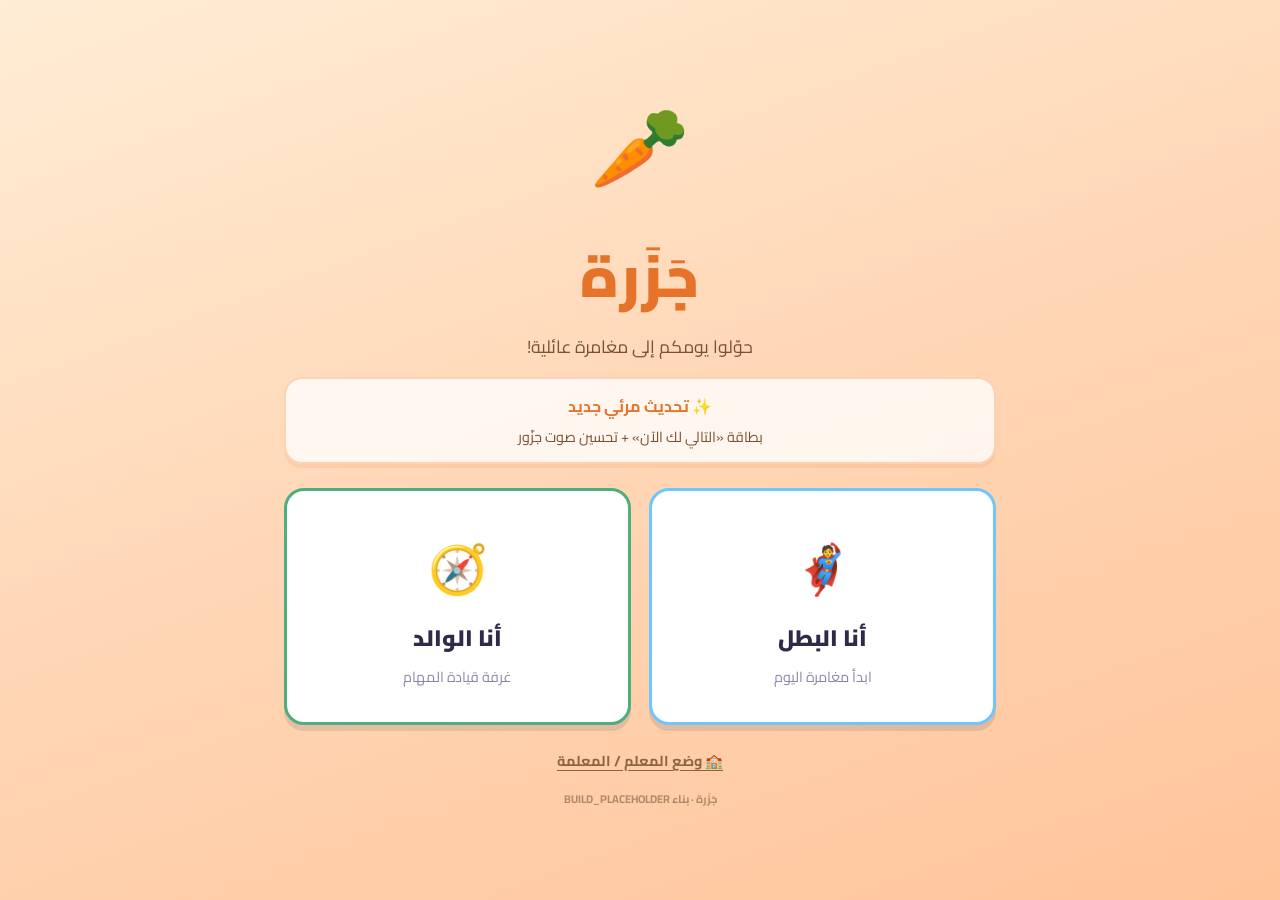
==== index.html @ 275e1ec7 "feat(audio): complete Jazour voice registry" ====
<!DOCTYPE html>
<html lang="ar" dir="rtl">
<head>
  <meta charset="UTF-8" />
  <meta name="viewport" content="width=device-width, initial-scale=1.0" />
  <title>جزرة | مغامرة العائلة</title>
  <meta name="theme-color" content="#ff8c42" />
  <link rel="manifest" href="manifest.webmanifest" />
  <link rel="icon" type="image/png" sizes="192x192" href="icons/icon-192.png" />
  <link rel="apple-touch-icon" href="icons/apple-touch-icon.png" />
  <meta name="apple-mobile-web-app-capable" content="yes" />
  <meta name="apple-mobile-web-app-status-bar-style" content="default" />
  <meta name="apple-mobile-web-app-title" content="جَزَرة" />
  <link rel="preconnect" href="https://fonts.googleapis.com" />
  <link rel="preconnect" href="https://fonts.gstatic.com" crossorigin />
  <link href="https://fonts.googleapis.com/css2?family=Cairo:wght@400;600;700;900&family=Amiri+Quran&display=swap" rel="stylesheet" />
  <link rel="stylesheet" href="styles.css" />
</head>
<body>

  <!-- ═══════════ شاشة اختيار الدور ═══════════ -->
  <section id="screen-role" class="screen active">
    <div class="role-wrap">
      <div class="logo-bounce">🥕</div>
      <h1 class="app-title">جَزَرة</h1>
      <p class="app-tagline">حوّلوا يومكم إلى مغامرة عائلية!</p>
      <div class="release-banner">
        <b>✨ تحديث مرئي جديد</b>
        <span>بطاقة «التالي لك الآن» + تحسين صوت جزّور</span>
      </div>
      <div class="role-cards">
        <button class="role-card role-kid" onclick="App.enterKid()">
          <span class="role-emoji">🦸</span>
          <span class="role-name">أنا البطل</span>
          <span class="role-desc">ابدأ مغامرة اليوم</span>
        </button>
        <button class="role-card role-parent" onclick="App.enterParent()">
          <span class="role-emoji">🧭</span>
          <span class="role-name">أنا الوالد</span>
          <span class="role-desc">غرفة قيادة المهام</span>
        </button>
      </div>
      <button class="teacher-link" onclick="App.enterTeacher()">🏫 وضع المعلم / المعلمة</button>
    </div>
  </section>

  <!-- ═══════════ وضع المعلم ═══════════ -->
  <section id="screen-teacher" class="screen">
    <div class="teacher-wrap">
      <button class="btn-back" onclick="App.showScreen('screen-role')">→ رجوع</button>
      <div class="teacher-head">
        <span class="teacher-emoji">🏫</span>
        <h2>وضع المعلم / المعلمة</h2>
        <p class="muted">أنشئ مهمة أو مكافأة، وأرسل رمزها لأولياء الأمور عبر واتساب — تظهر في التطبيق موثقة باسمك</p>
      </div>
      <div id="teacher-body"></div>
    </div>
  </section>

  <!-- ═══════════ شاشة اختيار البطل (تسجيل دخول الأطفال) ═══════════ -->
  <section id="screen-childselect" class="screen">
    <div class="childselect-wrap">
      <button class="btn-back" onclick="App.showScreen('screen-role')">→ رجوع</button>
      <h2 class="cs-title">من البطل الذي سيلعب؟ 🦸</h2>
      <div id="childselect-grid" class="cs-grid"></div>
      <div class="cs-join">
        <p class="muted">ما لك حساب؟ الحسابات ينشئها الوالد فقط 🔐</p>
        <button class="btn-ghost" onclick="App.joinRequestForm()">🙋 اطلب من والدك إضافتك</button>
        <button class="btn-ghost" onclick="App.familyJoinForm()">☁️ الانضمام برمز العائلة (جهاز جديد)</button>
      </div>
    </div>
  </section>

  <!-- ═══════════ شاشة الرقم السري ═══════════ -->
  <section id="screen-pin" class="screen">
    <div class="pin-wrap">
      <button class="btn-back" onclick="App.showScreen('screen-role')">→ رجوع</button>
      <div class="pin-icon">🔐</div>
      <h2 id="pin-title">أدخل الرقم السري</h2>
      <p id="pin-hint" class="pin-hint"></p>
      <div class="pin-dots" id="pin-dots"><i></i><i></i><i></i><i></i></div>
      <div class="pin-pad" id="pin-pad"></div>
      <p id="pin-error" class="pin-error"></p>
    </div>
  </section>

  <!-- ═══════════ لوحة تحكم الوالدين ═══════════ -->
  <section id="screen-parent" class="screen">
    <header class="parent-header">
      <div>
        <h2>🧭 غرفة القيادة</h2>
        <p id="parent-subtitle" class="muted"></p>
      </div>
      <button class="btn-ghost" onclick="App.showScreen('screen-role')">خروج</button>
    </header>

    <div id="child-switcher" class="child-switcher"></div>

    <nav class="parent-tabs">
      <button class="ptab active" data-ptab="tasks" onclick="App.parentTab('tasks')">📋 المهام</button>
      <button class="ptab" data-ptab="rewards" onclick="App.parentTab('rewards')">🎁 المكافآت</button>
      <button class="ptab" data-ptab="boss" onclick="App.parentTab('boss')">👾 الزعيم</button>
      <button class="ptab" data-ptab="report" onclick="App.parentTab('report')">📊 التقارير</button>
      <button class="ptab" data-ptab="settings" onclick="App.parentTab('settings')">⚙️</button>
    </nav>

    <div id="ptab-tasks" class="ptab-panel active"></div>
    <div id="ptab-rewards" class="ptab-panel"></div>
    <div id="ptab-boss" class="ptab-panel"></div>
    <div id="ptab-report" class="ptab-panel"></div>
    <div id="ptab-settings" class="ptab-panel"></div>
  </section>

  <!-- ═══════════ عالم الطفل ═══════════ -->
  <section id="screen-kid" class="screen">
    <header class="kid-header">
      <button class="kid-avatar-chip" onclick="App.kidTab('hero')">
        <span id="kid-avatar-mini">🦸</span>
        <span id="kid-name-mini">البطل</span>
      </button>
      <div class="kid-stats">
        <span class="stat-chip stat-coins">🥕 <b id="stat-coins">0</b></span>
        <span class="stat-chip stat-streak">🔥 <b id="stat-streak">0</b></span>
        <button class="btn-ghost small" onclick="App.showScreen('screen-role')">✕</button>
      </div>
    </header>

    <div id="ktab-map" class="ktab-panel active"></div>
    <div id="ktab-hero" class="ktab-panel"></div>
    <div id="ktab-shop" class="ktab-panel"></div>
    <div id="ktab-badges" class="ktab-panel"></div>

    <nav class="kid-nav">
      <button class="knav active" data-ktab="map" onclick="App.kidTab('map')"><span>🗺️</span>المغامرة</button>
      <button class="knav" data-ktab="hero" onclick="App.kidTab('hero')"><span>🦸</span>بطلي</button>
      <button class="knav" data-ktab="shop" onclick="App.kidTab('shop')"><span>🏪</span>المتجر</button>
      <button class="knav" data-ktab="badges" onclick="App.kidTab('badges')"><span>🏅</span>أوسمتي</button>
    </nav>
  </section>

  <!-- ═══════════ نافذة الاحتفال ═══════════ -->
  <div id="celebrate" class="overlay">
    <div class="confetti-layer" id="confetti-layer"></div>
    <div class="celebrate-card">
      <div class="celebrate-emoji" id="celebrate-emoji">🎉</div>
      <h2 id="celebrate-title">أحسنت يا بطل!</h2>
      <p id="celebrate-msg"></p>
      <div class="celebrate-gains" id="celebrate-gains"></div>
      <button class="btn-primary big" onclick="App.closeCelebrate()">واصل المغامرة! 🚀</button>
    </div>
  </div>

  <!-- ═══════════ نافذة عامة (Modal) ═══════════ -->
  <div id="modal" class="overlay">
    <div class="modal-card">
      <button class="modal-close" onclick="App.closeModal()">✕</button>
      <div id="modal-body"></div>
    </div>
  </div>

  <div id="toast" class="toast"></div>

  <script src="qrcode.js"></script>
  <script src="audio.js?v=4"></script>
  <script src="voice.js"></script>
  <script src="app.js"></script>
  <script src="sync.js?v=3"></script>
  <script>
    // داخل تطبيق أندرويد (Capacitor) الملفات محلية أصلًا — عامل الخدمة هناك
    // كان يقدم نسخًا قديمة مخبأة ويحجب التحديثات، فنعطله ونمسح آثاره ذاتيًا
    if (window.Capacitor) {
      if ('serviceWorker' in navigator) {
        navigator.serviceWorker.getRegistrations().then(rs => rs.forEach(r => r.unregister())).catch(() => {});
      }
      if (window.caches) {
        caches.keys().then(ks => ks.forEach(k => caches.delete(k))).catch(() => {});
      }
    } else if ('serviceWorker' in navigator && location.protocol.startsWith('http')) {
      // الويب وPWA: عامل الخدمة للتثبيت والعمل دون إنترنت
      navigator.serviceWorker.register('sw.js').catch(() => {});
    }
  </script>
</body>
</html>
---- styles.css ----
/* ═══════════ أساسيات ═══════════ */
* { margin: 0; padding: 0; box-sizing: border-box; -webkit-tap-highlight-color: transparent; }

:root {
  --carrot: #ff8c42;
  --carrot-dark: #e5732a;
  --green: #4caf7d;
  --green-dark: #3a8f63;
  --sky: #6ec6ff;
  --purple: #9b6dff;
  --gold: #ffc93c;
  --red: #ff5d5d;
  --ink: #2d2a4a;
  --paper: #fffaf3;
  --card: #ffffff;
  --shadow: 0 6px 0 rgba(45, 42, 74, 0.12);
  --radius: 20px;
}

html, body { height: 100%; }

body {
  font-family: 'Cairo', 'Segoe UI', Tahoma, sans-serif;
  background: var(--paper);
  color: var(--ink);
  overflow-x: hidden;
}

button { font-family: inherit; cursor: pointer; border: none; background: none; color: inherit; }
input, select, textarea { font-family: inherit; font-size: 1rem; }
b { font-weight: 700; }
.muted { color: #8a86a8; font-size: 0.85rem; }

.screen { display: none; min-height: 100vh; }
.screen.active { display: block; }

/* ═══════════ شاشة اختيار الدور ═══════════ */
#screen-role {
  background: linear-gradient(160deg, #ffedd5 0%, #ffd8b8 45%, #ffc49a 100%);
}
.role-wrap {
  max-width: 480px; margin: 0 auto; padding: 8vh 24px 40px;
  display: flex; flex-direction: column; align-items: center; text-align: center;
}
.logo-bounce { font-size: 5rem; animation: bounce 2s ease-in-out infinite; }
@keyframes bounce { 0%,100% { transform: translateY(0) rotate(-8deg); } 50% { transform: translateY(-14px) rotate(8deg); } }
.app-title { font-size: 3rem; font-weight: 900; color: var(--carrot-dark); letter-spacing: 1px; }
.app-tagline { font-size: 1.1rem; color: #7a5230; margin-bottom: 14px; }
.release-banner {
  width: 100%; margin-bottom: 24px; padding: 12px 14px; border-radius: 18px;
  background: rgba(255, 255, 255, 0.78); border: 2px solid rgba(255, 140, 66, 0.35);
  box-shadow: 0 4px 0 rgba(229, 115, 42, 0.12); color: #7a5230;
  display: flex; flex-direction: column; gap: 2px; font-size: 0.9rem;
}
.release-banner b { color: var(--carrot-dark); font-size: 1rem; }

.role-cards { display: flex; flex-direction: column; gap: 18px; width: 100%; }
.role-card {
  background: var(--card); border-radius: var(--radius); padding: 22px;
  box-shadow: var(--shadow); display: flex; flex-direction: column; align-items: center; gap: 4px;
  transition: transform 0.15s;
  border: 3px solid transparent;
}
.role-card:active { transform: scale(0.97); }
.role-kid { border-color: var(--sky); }
.role-parent { border-color: var(--green); }
.role-emoji { font-size: 3rem; }
.role-name { font-size: 1.4rem; font-weight: 900; }
.role-desc { color: #8a86a8; font-size: 0.9rem; }

/* ═══════════ شاشة الرقم السري ═══════════ */
#screen-pin { background: linear-gradient(160deg, #e8f6ef, #d3ecdd); }
.pin-wrap { max-width: 380px; margin: 0 auto; padding: 6vh 24px; text-align: center; }
.btn-back { display: block; text-align: right; color: var(--green-dark); font-weight: 700; margin-bottom: 24px; font-size: 1rem; }
.pin-icon { font-size: 3.4rem; margin-bottom: 8px; }
.pin-hint { color: #6b8f7c; margin: 6px 0 18px; min-height: 1.4em; }
.pin-dots { display: flex; justify-content: center; gap: 14px; margin-bottom: 26px; }
.pin-dots i {
  width: 18px; height: 18px; border-radius: 50%;
  border: 3px solid var(--green-dark); background: transparent; transition: background 0.15s;
}
.pin-dots i.filled { background: var(--green-dark); }
.pin-pad { display: grid; grid-template-columns: repeat(3, 1fr); gap: 12px; max-width: 280px; margin: 0 auto; }
.pin-pad button {
  background: #fff; border-radius: 16px; font-size: 1.5rem; font-weight: 700;
  padding: 16px 0; box-shadow: 0 4px 0 rgba(45,42,74,0.1);
}
.pin-pad button:active { transform: translateY(2px); box-shadow: none; }
.pin-error { color: var(--red); font-weight: 700; margin-top: 16px; min-height: 1.4em; }

/* ═══════════ لوحة الوالدين ═══════════ */
#screen-parent { background: #f4f2fb; padding-bottom: 60px; }
.parent-header {
  display: flex; justify-content: space-between; align-items: center;
  padding: 20px 20px 12px; max-width: 640px; margin: 0 auto;
}
.parent-header h2 { font-size: 1.4rem; font-weight: 900; }
.btn-ghost {
  color: #8a86a8; font-weight: 700; border: 2px solid #d9d5ec;
  border-radius: 12px; padding: 6px 14px; font-size: 0.9rem; background: #fff;
}
.btn-ghost.small { padding: 2px 10px; }

.parent-tabs {
  display: flex; gap: 6px; padding: 8px 20px; max-width: 640px; margin: 0 auto;
  overflow-x: auto;
}
.ptab {
  background: #fff; border-radius: 14px; padding: 8px 14px; font-weight: 700;
  font-size: 0.9rem; color: #8a86a8; white-space: nowrap; border: 2px solid transparent;
}
.ptab.active { color: var(--purple); border-color: var(--purple); }

.ptab-panel { display: none; max-width: 640px; margin: 0 auto; padding: 12px 20px 40px; }
.ptab-panel.active { display: block; }

.card {
  background: var(--card); border-radius: var(--radius); padding: 18px;
  box-shadow: 0 3px 10px rgba(45,42,74,0.07); margin-bottom: 14px;
}
.card h3 { font-size: 1.05rem; font-weight: 900; margin-bottom: 10px; }

.task-row {
  display: flex; align-items: center; gap: 12px; padding: 10px 0;
  border-bottom: 1px dashed #eee9dc;
}
.task-row:last-child { border-bottom: none; }
.task-cat { font-size: 1.6rem; }
.task-info { flex: 1; }
.task-info .t-title { font-weight: 700; }
.task-info .t-meta { font-size: 0.8rem; color: #8a86a8; }
.task-actions { display: flex; gap: 6px; }
.icon-btn {
  width: 34px; height: 34px; border-radius: 10px; background: #f4f2fb;
  font-size: 0.95rem; display: grid; place-items: center;
}

.btn-primary {
  background: var(--carrot); color: #fff; font-weight: 900; font-size: 1rem;
  border-radius: 16px; padding: 12px 24px; box-shadow: 0 4px 0 var(--carrot-dark);
  width: 100%;
}
.btn-primary:active { transform: translateY(2px); box-shadow: none; }
.btn-primary.big { font-size: 1.15rem; padding: 14px 28px; }
.btn-primary.green { background: var(--green); box-shadow: 0 4px 0 var(--green-dark); }
.btn-primary.purple { background: var(--purple); box-shadow: 0 4px 0 #7b4fe0; }

.form-grid { display: flex; flex-direction: column; gap: 12px; }
.form-grid label { font-weight: 700; font-size: 0.9rem; display: block; margin-bottom: 4px; }
.form-grid input, .form-grid select {
  width: 100%; border: 2px solid #e5e1f5; border-radius: 12px; padding: 10px 12px;
  background: #fbfaff;
}
.form-row { display: flex; gap: 10px; }
.form-row > div { flex: 1; }

/* مراجعة الإثباتات */
.proof-row { border-bottom: 2px dashed #eee9dc; padding-bottom: 14px; margin-bottom: 14px; }
.proof-row:last-child { border-bottom: none; margin-bottom: 0; padding-bottom: 0; }
.proof-photo {
  width: 100%; max-height: 220px; object-fit: cover; border-radius: 14px;
  border: 3px solid var(--gold); cursor: zoom-in; margin: 8px 0;
}
.proof-actions { display: flex; gap: 8px; margin-top: 8px; }
.proof-actions .btn-primary { width: auto; padding: 10px 16px; font-size: 0.9rem; }
.proof-actions .btn-ghost { align-self: stretch; }

/* عقدة بانتظار التأكيد في الخريطة */
.map-node.pending .node-circle {
  background: #fff7e0; border-color: var(--gold);
  animation: pulse-wait 1.6s ease-in-out infinite;
}
@keyframes pulse-wait { 0%,100% { box-shadow: 0 5px 0 rgba(45,42,74,0.12); } 50% { box-shadow: 0 5px 0 rgba(45,42,74,0.12), 0 0 0 8px rgba(255,201,60,0.25); } }
.map-node.pending .node-card { border: 2px dashed var(--gold); }

/* رابط وضع المعلم في شاشة الدور */
.teacher-link {
  margin-top: 22px; color: #7a5230; font-weight: 700; font-size: 0.9rem;
  text-decoration: underline; text-underline-offset: 4px; opacity: 0.85;
}

/* شاشة المعلم */
#screen-teacher { background: linear-gradient(160deg, #efe9ff, #dfd3f7); padding-bottom: 40px; }
.teacher-wrap { max-width: 480px; margin: 0 auto; padding: 24px 20px; }
.teacher-wrap .btn-back { color: #6b4fc0; }
.teacher-head { text-align: center; margin-bottom: 18px; }
.teacher-emoji { font-size: 3.4rem; display: block; }
.teacher-head h2 { font-weight: 900; margin: 4px 0; }
.qr-box { max-width: 240px; margin: 12px auto; background: #fff; padding: 10px; border-radius: 16px; }
.qr-box svg { width: 100%; height: auto; display: block; }
.code-box {
  background: #f4f2fb; border-radius: 12px; padding: 10px; font-family: monospace;
  font-size: 0.72rem; word-break: break-all; text-align: left; color: #5a5680;
}

/* بطاقة المزامنة السحابية */
.cloud-card { background: linear-gradient(120deg, #eef7ff, #e0f0ff); border: 2px dashed #a9d3f5; }
.cloud-card.on { border-style: solid; border-color: var(--sky); }
.family-code-box { text-align: center; margin-top: 10px; }
.family-code {
  font-family: monospace; font-size: 1.6rem; font-weight: 900; letter-spacing: 4px;
  background: #fff; border-radius: 14px; padding: 10px; margin-top: 6px;
  color: #2b6ca3; border: 2px solid #a9d3f5;
}

/* بطاقة المساعد الآلي */
.autopilot-card { background: linear-gradient(120deg, #f5f0ff, #ece2ff); border: 2px dashed #c9b2ff; }
.autopilot-card.on { border-style: solid; border-color: var(--purple); }
.goal-check {
  display: flex; align-items: center; gap: 10px; background: #f8f6ff;
  border-radius: 12px; padding: 10px 12px; margin-bottom: 8px; font-weight: 700;
  cursor: pointer; font-size: 0.95rem;
}
.goal-check input { width: 20px; height: 20px; accent-color: var(--purple); }

/* شارة المعلم على عقدة الخريطة */
.n-teacher { font-size: 0.75rem; color: var(--purple); font-weight: 900; }

/* مكتبة المهام والمكافآت */
.lib-chips { display: flex; gap: 6px; flex-wrap: wrap; margin-bottom: 12px; }
.lib-chip {
  background: #f4f2fb; border-radius: 99px; padding: 5px 12px; font-size: 0.78rem;
  font-weight: 700; color: #8a86a8; border: 2px solid transparent;
}
.lib-chip.active { color: var(--carrot-dark); border-color: var(--carrot); background: #fff3e6; }
.lib-list { max-height: 50vh; overflow-y: auto; }

/* بطاقة النصيحة */
.tip-card { background: linear-gradient(120deg, #fdf6ff, #f3ecff); border: 2px dashed #d9c8ff; }
.tip-card p { color: #6b5a9e; font-weight: 700; font-size: 0.9rem; }

/* مؤشر الاتجاه الأسبوعي */
.trend { font-weight: 900; font-size: 0.85rem; margin-top: 10px; padding: 8px 12px; border-radius: 12px; }
.trend.up { background: #e2f5ea; color: var(--green-dark); }
.trend.down { background: #ffecec; color: #c94444; }

/* المهمة الذهبية */
.map-node.golden .node-circle {
  background: linear-gradient(135deg, #fff3c4, #ffe08a); border-color: var(--gold);
  animation: golden-glow 1.8s ease-in-out infinite;
}
@keyframes golden-glow {
  0%,100% { box-shadow: 0 5px 0 rgba(45,42,74,0.12), 0 0 0 0 rgba(255,201,60,0.5); }
  50% { box-shadow: 0 5px 0 rgba(45,42,74,0.12), 0 0 0 12px rgba(255,201,60,0); }
}
.map-node.golden .node-card { border: 2px solid var(--gold); background: #fffdf3; }

/* صندوق الكنز اليومي */
.chest-emoji { font-size: 5rem; animation: chest-bounce 1s ease-in-out infinite; }
@keyframes chest-bounce {
  0%,100% { transform: translateY(0) scale(1); }
  50% { transform: translateY(-10px) scale(1.05); }
}

/* شريط التقدم */
.progressbar { background: #efeaf8; border-radius: 99px; height: 14px; overflow: hidden; }
.progressbar > i {
  display: block; height: 100%; border-radius: 99px;
  background: linear-gradient(90deg, var(--green), var(--sky));
  transition: width 0.4s ease;
}

/* الرسم البياني الأسبوعي */
.chart { display: flex; align-items: flex-end; gap: 8px; height: 130px; padding-top: 10px; }
.chart .bar-col { flex: 1; display: flex; flex-direction: column; align-items: center; gap: 6px; height: 100%; justify-content: flex-end; }
.chart .bar {
  width: 70%; border-radius: 8px 8px 4px 4px; min-height: 4px;
  background: linear-gradient(180deg, var(--purple), var(--sky));
  transition: height 0.5s ease;
}
.chart .bar-label { font-size: 0.7rem; color: #8a86a8; font-weight: 700; }

.pill-list { display: flex; flex-wrap: wrap; gap: 8px; }
.pill { background: #f4f2fb; border-radius: 99px; padding: 6px 14px; font-size: 0.85rem; font-weight: 700; }

/* ═══════════ عالم الطفل ═══════════ */
#screen-kid {
  background: linear-gradient(180deg, #bde8ff 0%, #e0f5ff 30%, #fff6e5 100%);
  padding-bottom: 90px;
}
.kid-header {
  display: flex; justify-content: space-between; align-items: center;
  padding: 14px 16px; max-width: 560px; margin: 0 auto;
  position: sticky; top: 0; z-index: 5;
  background: rgba(189, 232, 255, 0.85); backdrop-filter: blur(6px);
}
.kid-avatar-chip {
  display: flex; align-items: center; gap: 8px; background: #fff; border-radius: 99px;
  padding: 6px 14px 6px 16px; font-weight: 900; box-shadow: var(--shadow); font-size: 1rem;
}
.kid-avatar-chip span:first-child { font-size: 1.5rem; }
.kid-stats { display: flex; gap: 8px; align-items: center; }
.stat-chip {
  background: #fff; border-radius: 99px; padding: 6px 12px; font-weight: 700;
  box-shadow: var(--shadow); font-size: 0.95rem;
}

.ktab-panel { display: none; max-width: 560px; margin: 0 auto; padding: 10px 18px 30px; }
.ktab-panel.active { display: block; }

.kid-nav {
  position: fixed; bottom: 0; right: 0; left: 0; z-index: 10;
  display: flex; justify-content: space-around; padding: 8px 10px 14px;
  background: #fff; border-radius: 24px 24px 0 0; box-shadow: 0 -4px 20px rgba(45,42,74,0.12);
  max-width: 560px; margin: 0 auto;
}
.knav {
  display: flex; flex-direction: column; align-items: center; gap: 2px;
  font-size: 0.75rem; font-weight: 900; color: #b6b2cc; padding: 4px 10px;
  border-radius: 14px;
}
.knav span { font-size: 1.5rem; filter: grayscale(1); opacity: 0.6; }
.knav.active { color: var(--carrot-dark); background: #fff3e6; }
.knav.active span { filter: none; opacity: 1; }

/* خريطة المغامرة */
.map-title { text-align: center; font-weight: 900; font-size: 1.25rem; margin: 8px 0 2px; }
.map-sub { text-align: center; color: #6a92ad; font-size: 0.9rem; margin-bottom: 14px; font-weight: 700; }

.map-path { position: relative; padding: 10px 0 20px; }
.map-node {
  display: flex; align-items: center; gap: 14px; margin-bottom: 10px;
  position: relative;
}
.map-node.side-left { flex-direction: row; }
.map-node.side-right { flex-direction: row-reverse; }
.node-circle {
  width: 74px; height: 74px; border-radius: 50%; flex-shrink: 0;
  display: grid; place-items: center; font-size: 2rem;
  background: #fff; border: 4px solid var(--sky);
  box-shadow: 0 5px 0 rgba(45,42,74,0.12);
  transition: transform 0.15s;
  position: relative;
}
.map-node button.node-circle:active { transform: scale(0.94); }
.map-node.done .node-circle { background: var(--green); border-color: var(--green-dark); }
.map-node.done .node-circle::after {
  content: '✔'; position: absolute; bottom: -6px; left: -6px;
  background: var(--gold); color: #7a5230; font-size: 0.8rem; font-weight: 900;
  width: 26px; height: 26px; border-radius: 50%; display: grid; place-items: center;
  border: 2px solid #fff;
}
.node-card {
  background: #fff; border-radius: 16px; padding: 10px 14px; flex: 1;
  box-shadow: 0 3px 8px rgba(45,42,74,0.08);
}
.node-card .n-title { font-weight: 900; font-size: 0.95rem; }
.node-card .n-reward { font-size: 0.8rem; color: #8a86a8; font-weight: 700; }
.map-node.done .node-card { opacity: 0.65; }
.map-node.done .n-title { text-decoration: line-through; }

.path-connector {
  width: 6px; height: 26px; border-radius: 3px; background: #ffdba8;
  margin: 0 auto 10px; margin-right: 44px;
}
.map-node.side-right + .path-connector { margin-right: auto; margin-left: 44px; }

.map-empty { text-align: center; padding: 40px 20px; }
.map-empty .big-emoji { font-size: 4rem; }

.all-done-banner {
  background: linear-gradient(120deg, var(--gold), #ffb63c); border-radius: var(--radius);
  padding: 18px; text-align: center; font-weight: 900; color: #7a5230;
  margin-bottom: 14px; font-size: 1.05rem; box-shadow: var(--shadow);
}

/* بطاقة الزعيم في الخريطة */
.boss-card {
  background: linear-gradient(135deg, #4a3f7a, #6d5bb8); color: #fff;
  border-radius: var(--radius); padding: 18px; margin-bottom: 16px;
  box-shadow: 0 6px 0 #362e5c;
}
.boss-card h3 { font-size: 1.05rem; margin-bottom: 6px; }
.boss-card .boss-emoji { font-size: 2.6rem; float: left; margin-left: 6px; animation: wiggle 2.5s ease-in-out infinite; }
@keyframes wiggle { 0%,100% { transform: rotate(-6deg); } 50% { transform: rotate(6deg); } }
.boss-card .progressbar { background: rgba(255,255,255,0.25); margin: 10px 0 6px; }
.boss-card .progressbar > i { background: linear-gradient(90deg, var(--gold), #ff9b3c); }
.boss-card .boss-reward { font-size: 0.85rem; opacity: 0.9; }
.boss-hit-btn {
  margin-top: 10px; background: var(--gold); color: #6b4a12; font-weight: 900;
  border-radius: 12px; padding: 8px 18px; box-shadow: 0 3px 0 #cf9a1d;
}
.boss-hit-btn:active { transform: translateY(2px); box-shadow: none; }

/* صندوق المفاجأة */
.mystery-node {
  background: linear-gradient(135deg, #ff5da2, #9b6dff); color: #fff;
  border-radius: var(--radius); padding: 16px; margin-bottom: 16px;
  display: flex; align-items: center; gap: 14px; box-shadow: 0 5px 0 #b43d77;
  width: 100%; text-align: right;
}
.mystery-node .m-emoji { font-size: 2.6rem; animation: shake 1.2s ease-in-out infinite; }
@keyframes shake { 0%,100% { transform: rotate(0); } 20% { transform: rotate(-10deg); } 40% { transform: rotate(10deg); } 60% { transform: rotate(-6deg); } 80% { transform: rotate(6deg); } }

/* زر القراءة الصوتية على المهمة */
.say-btn {
  float: left; font-size: 1.1rem; background: #f0f7ff; border-radius: 10px;
  width: 34px; height: 34px; margin-right: 6px;
}
.say-btn:active { transform: scale(0.9); }

/* بطاقة تحدي الكلمات */
.wordgame-card {
  width: 100%; display: flex; align-items: center; gap: 12px; text-align: right;
  background: linear-gradient(135deg, #7ec8ff, #9b6dff); color: #fff;
  border-radius: var(--radius); padding: 16px; margin-bottom: 16px;
  box-shadow: 0 5px 0 #5a7fd4;
}
.wordgame-card:active { transform: translateY(2px); box-shadow: none; }
.wg-emoji { font-size: 2.4rem; }
.wg-info { flex: 1; display: flex; flex-direction: column; }
.wg-info b { font-size: 1.05rem; font-weight: 900; }
.wg-info small { opacity: 0.9; }
.wg-reward { background: rgba(255,255,255,0.25); border-radius: 99px; padding: 4px 10px; font-size: 0.75rem; font-weight: 900; white-space: nowrap; }

/* لعبة الحروف الناقصة */
.wg-progress { font-weight: 900; color: #8a86a8; margin-bottom: 4px; }
.wg-big-emoji { font-size: 3.6rem; margin: 6px 0; }
.wg-word { display: flex; justify-content: center; gap: 8px; flex-wrap: wrap; margin: 10px 0 16px; }
.wg-tile {
  min-width: 46px; height: 52px; background: #f4f2fb; border-radius: 12px;
  display: grid; place-items: center; font-size: 1.5rem; font-weight: 900; padding: 0 6px;
}
.wg-tile.missing { background: #fff3e6; border: 3px dashed var(--carrot); color: var(--carrot-dark); }
.wg-choices { display: grid; grid-template-columns: repeat(4, 1fr); gap: 10px; }
.wg-choice {
  background: #fff; border: 3px solid var(--sky); border-radius: 14px;
  font-size: 1.4rem; font-weight: 900; padding: 10px 0;
  box-shadow: 0 3px 0 rgba(45,42,74,0.12);
}
.wg-choice:active { transform: translateY(2px); box-shadow: none; }

/* بطاقة تحدي الحساب */
.wordgame-card.math { background: linear-gradient(135deg, #4caf7d, #2e9e8f); box-shadow: 0 5px 0 #2b7d64; }

/* سؤال الحساب */
.math-question { font-size: 1.7rem; font-weight: 900; margin: 14px 0 18px; direction: ltr; }
.math-emojis { font-size: 1.9rem; letter-spacing: 4px; margin-top: 10px; direction: rtl; }

/* شارة مكتبة الصف */
.lib-chip.grade { background: #eef9f2; }
.lib-chip.grade.active { color: var(--green-dark); border-color: var(--green); background: #e2f5ea; }

/* شخصيات الجزر */
.carrot-av { width: 1.35em; height: 1.35em; vertical-align: middle; }
.hero-avatar .carrot-av { width: 1.15em; height: 1.15em; }
.av-pick .carrot-av { width: 2em; height: 2em; }

/* زر نطق الخيار */
.opt-say {
  display: inline-grid; place-items: center; width: 30px; height: 30px;
  background: #eef7ff; border-radius: 50%; font-size: 0.85rem; margin-left: 6px;
  border: none; cursor: pointer;
}
.shop-say { position: absolute; top: 8px; left: 8px; width: 28px; height: 28px; }
.shop-item { position: relative; }
.voucher-code { font-family: monospace; letter-spacing: 1px; color: #2b6ca3; }
.shop-item.voucher { border: 2px dashed var(--purple); }

/* رحلة العوالم */
.journey-banner {
  width: 100%; display: flex; align-items: center; gap: 12px; text-align: right;
  background: #fff; border: 3px solid var(--wc); border-radius: var(--radius);
  padding: 14px; margin-bottom: 14px; box-shadow: 0 5px 0 rgba(45,42,74,0.12);
}
.journey-banner:active { transform: translateY(2px); box-shadow: none; }
.jb-emoji { font-size: 2.2rem; }
.jb-info { flex: 1; display: flex; flex-direction: column; gap: 2px; }
.jb-info b { font-size: 0.95rem; font-weight: 900; color: var(--wc); }
.jb-info small { color: #8a86a8; font-size: 0.78rem; font-weight: 700; }
.journey-banner .quran-bar { background: #f0edfa; }
.journey-banner .quran-bar i { background: var(--wc); }
.jb-map { font-size: 1.5rem; }

.jworlds { max-height: 55vh; overflow-y: auto; }
.jworld {
  border: 2px solid var(--wc); border-radius: 16px; padding: 10px 12px; margin-bottom: 10px;
  background: #fff;
}
.jworld.locked { opacity: 0.45; filter: grayscale(0.8); border-style: dashed; }
.jworld.current { box-shadow: 0 0 0 3px var(--wc), 0 4px 12px rgba(45,42,74,0.15); }
.jw-head { display: flex; align-items: center; gap: 8px; font-weight: 900; margin-bottom: 6px; }
.jw-head b { color: var(--wc); flex: 1; }
.jw-emoji { font-size: 1.4rem; }
.jw-done { background: #e2f5ea; color: var(--green-dark); border-radius: 99px; padding: 2px 10px; font-size: 0.7rem; font-weight: 900; }
.jdots { display: flex; gap: 4px; align-items: center; }
.jdot {
  flex: 1; height: 30px; display: grid; place-items: center; border-radius: 8px;
  background: #f4f2fb; font-size: 0.9rem; color: #b6b2cc; font-weight: 900;
}
.jdot.done { background: var(--wc); color: #fff; }
.jdot.here { background: #fff3e6; border: 2px solid var(--carrot); font-size: 1.1rem; }
.jdot .carrot-av { width: 22px; height: 22px; }

.hero-world { font-weight: 900; font-size: 0.85rem; margin-top: 4px; }
.bg-pick.locked { display: grid; place-items: center; font-size: 0.8rem; background: #f4f2fb; cursor: not-allowed; }

/* ركن القرآن */
.quran-card {
  width: 100%; display: flex; align-items: center; gap: 12px; text-align: right;
  background: linear-gradient(135deg, #1f8a70, #2e9e8f); color: #fff;
  border-radius: var(--radius); padding: 16px; margin-bottom: 16px;
  box-shadow: 0 5px 0 #176653;
}
.quran-card:active { transform: translateY(2px); box-shadow: none; }
.quran-bar { display: block; background: rgba(255,255,255,0.25); border-radius: 99px; height: 8px; margin-top: 6px; overflow: hidden; }
.quran-bar i { display: block; height: 100%; background: #ffc93c; border-radius: 99px; transition: width 0.4s; }
.quran-head { display: flex; gap: 8px; align-items: center; margin-bottom: 10px; }
.surah-select {
  flex: 1; border: 2px solid #cde8db; border-radius: 12px; padding: 8px 10px;
  font-family: inherit; font-weight: 700; background: #f4fbf7;
}
.quran-timer { font-weight: 900; font-size: 0.85rem; color: #1f8a70; white-space: nowrap; }
.quran-page {
  background: #fbf7ec; border: 2px solid #e8dfc8; border-radius: 16px; padding: 18px 16px;
  max-height: 46vh; overflow-y: auto;
}
.surah-title {
  text-align: center; font-weight: 900; font-size: 1.15rem; color: #1f8a70;
  border-bottom: 2px solid #e8dfc8; padding-bottom: 8px; margin-bottom: 10px;
}
.basmala { text-align: center; font-family: 'Amiri Quran', 'Cairo', serif; font-size: 1.4rem; margin-bottom: 10px; color: #2d2a4a; }
.quran-text {
  font-family: 'Amiri Quran', 'Cairo', serif; font-size: 1.45rem; line-height: 2.4;
  text-align: right; color: #2d2a4a;
}
.ayah { margin-left: 4px; }
.ayah-num { color: #1f8a70; font-size: 1rem; }

/* ركن الألعاب */
.hub-row {
  width: 100%; display: flex; align-items: center; gap: 12px; text-align: right;
  background: #f8f6ff; border-radius: 16px; padding: 12px 14px; margin-bottom: 10px;
  border: 2px solid transparent;
}
.hub-row:active { transform: scale(0.98); }
.hub-emoji { font-size: 1.9rem; }
.hub-info { flex: 1; display: flex; flex-direction: column; }
.hub-info b { font-weight: 900; font-size: 0.95rem; }
.hub-info small { color: #8a86a8; font-size: 0.78rem; }
.hub-progress {
  font-weight: 900; font-size: 0.85rem; background: #fff3e6; color: var(--carrot-dark);
  border-radius: 99px; padding: 4px 12px;
}
.hub-progress.done { background: #e2f5ea; color: var(--green-dark); }

/* لعبة الصورة الضبابية */
.blur-stage {
  height: 130px; display: grid; place-items: center; overflow: hidden;
  background: #f4f2fb; border-radius: 18px; margin: 8px 0;
}
.blur-stage span { font-size: 5rem; transition: filter 0.5s ease; }
.prize-chip {
  display: inline-block; background: #fff3e6; color: var(--carrot-dark);
  font-weight: 900; border-radius: 99px; padding: 6px 16px; margin: 4px 0 8px;
}

/* لعبة الظل الغامض */
.shadow-stage {
  height: 130px; display: grid; place-items: center;
  background: linear-gradient(135deg, #e8f4ff, #d6ecff); border-radius: 18px; margin: 8px 0;
}
.shadow-stage span { font-size: 5rem; filter: brightness(0) opacity(0.85); }

/* خيارات نصية عريضة (كلمات/اختبارات) */
.wg-choice.word { font-size: 1rem; grid-column: span 2; }

/* اختبار المعلم */
.quiz-question { font-size: 1.15rem; font-weight: 900; margin: 12px 0 14px; }
.quiz-options { display: grid; grid-template-columns: 1fr 1fr; gap: 10px; }
.quiz-options .wg-choice { grid-column: auto; font-size: 0.95rem; }
.wg-choice.right { background: #e2f5ea; border-color: var(--green); }
.wg-choice.wrong { background: #ffecec; border-color: var(--red); }

/* بطاقة الفيديوهات في الخريطة */
.videos-card {
  background: #fff; border-radius: var(--radius); padding: 16px; margin-bottom: 16px;
  box-shadow: 0 3px 10px rgba(45,42,74,0.08);
}
.videos-card h3 { font-weight: 900; font-size: 1rem; margin-bottom: 8px; }
.video-row {
  width: 100%; display: flex; align-items: center; gap: 10px; text-align: right;
  background: #f8f6ff; border-radius: 12px; padding: 10px 12px; margin-bottom: 8px;
  font-weight: 700; font-size: 0.95rem;
}
.video-row:active { transform: scale(0.98); }

/* إطار مشاهدة الفيديو */
.video-frame { position: relative; width: 100%; padding-top: 56.25%; border-radius: 14px; overflow: hidden; background: #000; }
.video-frame iframe { position: absolute; inset: 0; width: 100%; height: 100%; }

/* صفحة البطل */
.hero-card {
  background: #fff; border-radius: 24px; padding: 24px; text-align: center;
  box-shadow: var(--shadow); margin-bottom: 14px;
}
.hero-avatar { font-size: 5rem; line-height: 1; }
.hero-gear { font-size: 1.6rem; min-height: 1.8rem; margin-top: 4px; }
.hero-name { font-size: 1.5rem; font-weight: 900; margin-top: 6px; }
.hero-title-tag { color: var(--purple); font-weight: 900; font-size: 0.95rem; }
.hero-level-row { display: flex; justify-content: space-between; font-weight: 700; font-size: 0.85rem; margin: 14px 0 6px; color: #8a86a8; }
.hp-hearts { font-size: 1.3rem; letter-spacing: 3px; margin-top: 12px; }
.hero-stats-grid { display: grid; grid-template-columns: repeat(3, 1fr); gap: 10px; margin-top: 8px; }
.hstat { background: #f8f6ff; border-radius: 16px; padding: 12px 6px; text-align: center; }
.hstat .h-num { font-size: 1.3rem; font-weight: 900; color: var(--purple); }
.hstat .h-lbl { font-size: 0.75rem; color: #8a86a8; font-weight: 700; }

/* المتجر */
.shop-section-title { font-weight: 900; font-size: 1.1rem; margin: 16px 0 10px; }
.shop-grid { display: grid; grid-template-columns: repeat(2, 1fr); gap: 12px; }
.shop-item {
  background: #fff; border-radius: 18px; padding: 14px; text-align: center;
  box-shadow: 0 3px 8px rgba(45,42,74,0.08); display: flex; flex-direction: column; gap: 6px;
}
.shop-item .s-emoji { font-size: 2.4rem; }
.shop-item .s-name { font-weight: 900; font-size: 0.9rem; }
.buy-btn {
  background: var(--carrot); color: #fff; font-weight: 900; border-radius: 12px;
  padding: 7px 0; box-shadow: 0 3px 0 var(--carrot-dark); font-size: 0.9rem;
}
.buy-btn:active { transform: translateY(2px); box-shadow: none; }
.buy-btn:disabled { background: #d9d5ec; box-shadow: none; color: #fff; cursor: not-allowed; }
.buy-btn.owned { background: var(--green); box-shadow: 0 3px 0 var(--green-dark); }

/* الأوسمة */
.badges-grid { display: grid; grid-template-columns: repeat(2, 1fr); gap: 12px; }
.badge-card {
  background: #fff; border-radius: 18px; padding: 16px; text-align: center;
  box-shadow: 0 3px 8px rgba(45,42,74,0.08);
}
.badge-card.locked { opacity: 0.45; filter: grayscale(1); }
.badge-card .b-emoji { font-size: 2.6rem; }
.badge-card .b-name { font-weight: 900; font-size: 0.9rem; margin-top: 4px; }
.badge-card .b-desc { font-size: 0.75rem; color: #8a86a8; }

/* ═══════════ الاحتفال ═══════════ */
.overlay {
  display: none; position: fixed; inset: 0; z-index: 100;
  background: rgba(45, 42, 74, 0.55); backdrop-filter: blur(3px);
  align-items: center; justify-content: center; padding: 24px;
}
.overlay.active { display: flex; }
.celebrate-card {
  background: #fff; border-radius: 28px; padding: 32px 26px; text-align: center;
  max-width: 380px; width: 100%; position: relative; z-index: 2;
  animation: pop-in 0.35s cubic-bezier(0.2, 1.4, 0.4, 1);
}
@keyframes pop-in { from { transform: scale(0.5); opacity: 0; } to { transform: scale(1); opacity: 1; } }
.celebrate-emoji { font-size: 4.5rem; animation: bounce 1s ease-in-out infinite; }
.celebrate-card h2 { font-size: 1.5rem; font-weight: 900; margin: 8px 0 4px; }
.celebrate-gains { display: flex; justify-content: center; gap: 12px; margin: 16px 0 20px; flex-wrap: wrap; }
.gain-chip {
  background: #fff3e6; border-radius: 99px; padding: 8px 18px; font-weight: 900;
  font-size: 1.05rem; color: var(--carrot-dark);
}
.gain-chip.xp { background: #f0e9ff; color: var(--purple); }

.confetti-layer { position: absolute; inset: 0; overflow: hidden; pointer-events: none; z-index: 1; }
.confetti {
  position: absolute; top: -20px; width: 12px; height: 12px; border-radius: 3px;
  animation: confetti-fall linear forwards;
}
@keyframes confetti-fall {
  to { transform: translateY(110vh) rotate(720deg); opacity: 0.6; }
}

/* ═══════════ Modal ═══════════ */
.modal-card {
  background: #fff; border-radius: 24px; padding: 26px 22px; max-width: 420px; width: 100%;
  position: relative; max-height: 85vh; overflow-y: auto;
  animation: pop-in 0.3s cubic-bezier(0.2, 1.4, 0.4, 1);
}
.modal-close {
  position: absolute; top: 12px; left: 12px; width: 32px; height: 32px;
  border-radius: 50%; background: #f4f2fb; font-weight: 900; color: #8a86a8;
}
#modal-body h3 { font-weight: 900; font-size: 1.15rem; margin-bottom: 14px; }

/* ═══════════ Toast ═══════════ */
.toast {
  position: fixed; bottom: 100px; right: 50%; transform: translateX(50%) translateY(20px);
  background: var(--ink); color: #fff; font-weight: 700; padding: 10px 22px;
  border-radius: 99px; opacity: 0; transition: all 0.3s; z-index: 200; pointer-events: none;
  font-size: 0.9rem; max-width: 90vw; text-align: center;
}
.toast.show { opacity: 1; transform: translateX(50%) translateY(0); }

/* ═══════════ اختيار البطل ═══════════ */
#screen-childselect { background: linear-gradient(160deg, #bde8ff, #e0f5ff); }
.childselect-wrap { max-width: 560px; margin: 0 auto; padding: 5vh 24px 40px; }
.childselect-wrap .btn-back { color: #3d7ea6; }
.cs-title { text-align: center; font-weight: 900; font-size: 1.5rem; margin-bottom: 24px; }
.cs-grid { display: grid; grid-template-columns: repeat(2, 1fr); gap: 16px; }
.cs-card {
  background: #fff; border-radius: 22px; padding: 20px 12px; text-align: center;
  box-shadow: var(--shadow); display: flex; flex-direction: column; align-items: center; gap: 6px;
  transition: transform 0.15s;
}
.cs-card:active { transform: scale(0.96); }
.cs-avatar {
  width: 74px; height: 74px; border-radius: 50%; display: grid; place-items: center;
  font-size: 2.6rem; border: 3px solid #fff; box-shadow: 0 3px 8px rgba(45,42,74,0.15);
}
.cs-avatar.small { width: 46px; height: 46px; font-size: 1.6rem; flex-shrink: 0; }
.cs-name { font-weight: 900; font-size: 1.1rem; }
.cs-level { font-size: 0.8rem; color: #8a86a8; font-weight: 700; }
.cs-join { text-align: center; margin-top: 28px; display: flex; flex-direction: column; gap: 10px; align-items: center; }

/* مبدل الأطفال في لوحة الوالد */
.child-switcher {
  display: flex; gap: 8px; padding: 4px 20px 8px; max-width: 640px; margin: 0 auto;
  overflow-x: auto;
}
.child-chip {
  display: flex; align-items: center; gap: 8px; background: #fff; border-radius: 99px;
  padding: 5px 14px 5px 6px; font-weight: 900; font-size: 0.9rem; color: #8a86a8;
  border: 2px solid transparent; white-space: nowrap;
}
.child-chip span {
  width: 30px; height: 30px; border-radius: 50%; display: grid; place-items: center; font-size: 1.1rem;
}
.child-chip.active { color: var(--purple); border-color: var(--purple); }

/* منتقي الأفاتار */
.av-grid { display: grid; grid-template-columns: repeat(4, 1fr); gap: 8px; }
.av-pick {
  aspect-ratio: 1; border-radius: 14px; background: #f4f2fb; font-size: 1.7rem;
  display: grid; place-items: center; border: 3px solid transparent;
}
.av-pick.active { border-color: var(--carrot); background: #fff3e6; }
.av-pick.locked { opacity: 0.55; font-size: 1.1rem; flex-direction: column; display: flex; align-items: center; justify-content: center; }
.av-pick.locked small { font-size: 0.6rem; color: #8a86a8; font-weight: 900; }
.bg-row { display: flex; gap: 10px; flex-wrap: wrap; }
.bg-pick {
  width: 42px; height: 42px; border-radius: 50%; border: 3px solid #e5e1f5;
}
.bg-pick.active { border-color: var(--ink); transform: scale(1.1); }

/* شارة الأفاتار في ترويسة الطفل */
#kid-avatar-mini {
  width: 34px; height: 34px; border-radius: 50%; display: grid; place-items: center;
  font-size: 1.2rem !important;
}

/* ═══════════ التجاوب: جوال → آيباد → تابلت كبير ═══════════ */
@media (min-width: 560px) {
  .kid-nav { right: 50%; transform: translateX(50%); left: auto; width: 560px; }
}

@media (min-width: 700px) {
  /* شاشة الدور: البطاقات جنبًا إلى جنب */
  .role-wrap { max-width: 760px; }
  .role-cards { flex-direction: row; }
  .role-card { flex: 1; padding: 32px 22px; }
  .app-title { font-size: 3.6rem; }

  /* لوحة الوالد أوسع مع عمودين للبطاقات */
  .parent-header, .parent-tabs, .child-switcher { max-width: 880px; }
  .ptab-panel { max-width: 880px; }
  #ptab-report .card, #ptab-settings .card { max-width: none; }
  .ptab { font-size: 1rem; padding: 10px 18px; }

  /* عالم الطفل أوسع */
  .ktab-panel { max-width: 680px; }
  .kid-header { max-width: 680px; }
  .kid-nav { width: 680px; }
  .shop-grid { grid-template-columns: repeat(3, 1fr); }
  .badges-grid { grid-template-columns: repeat(3, 1fr); }
  .cs-grid { grid-template-columns: repeat(3, 1fr); }
  .childselect-wrap { max-width: 760px; }
  .av-grid { grid-template-columns: repeat(6, 1fr); }
  .hero-stats-grid { max-width: 480px; margin: 8px auto 0; }
  .teacher-wrap { max-width: 620px; }
  .node-circle { width: 84px; height: 84px; font-size: 2.3rem; }
  .knav { font-size: 0.85rem; padding: 6px 18px; }
  .knav span { font-size: 1.7rem; }
}

@media (min-width: 1024px) {
  /* آيباد أفقي وتابلت كبير: تبويبات الوالد بعرض مريح وشبكات أكثر أعمدة */
  .parent-header, .parent-tabs, .ptab-panel, .child-switcher { max-width: 1000px; }
  .shop-grid { grid-template-columns: repeat(4, 1fr); }
  .badges-grid { grid-template-columns: repeat(4, 1fr); }
  .cs-grid { grid-template-columns: repeat(4, 1fr); }
  .chart { height: 170px; }
}

/* الويكند والتقويم */
.weekend-banner {
  background: linear-gradient(120deg, #ffe9a8, #ffd66b); color: #7a5230;
  border-radius: var(--radius); padding: 12px 16px; font-weight: 900;
  text-align: center; margin-bottom: 14px; box-shadow: var(--shadow);
}
.countdown-card {
  display: flex; align-items: center; gap: 12px; background: #fff;
  border-radius: var(--radius); padding: 12px 16px; margin-bottom: 14px;
  box-shadow: 0 3px 10px rgba(45,42,74,0.08); border-right: 5px solid var(--sky);
}
.cd-emoji { font-size: 1.8rem; }
.cd-info { display: flex; flex-direction: column; }
.cd-info b { font-size: 0.95rem; font-weight: 900; }
.cd-info small { color: #8a86a8; font-size: 0.78rem; font-weight: 700; }

/* محفظة وقت الشاشة */
.screentime-card {
  width: 100%; display: flex; align-items: center; gap: 12px; text-align: right;
  background: linear-gradient(135deg, #5a6acf, #7a5acf); color: #fff;
  border-radius: var(--radius); padding: 14px; margin-bottom: 14px;
  box-shadow: 0 5px 0 #46519e;
}
.screentime-card:active { transform: translateY(2px); box-shadow: none; }
.screen-balance { font-size: 3rem; font-weight: 900; color: var(--purple); margin: 8px 0; }
.screen-balance small { font-size: 1rem; color: #8a86a8; }

/* لعبة صندوق الغداء */
.lunch-grid { display: grid; grid-template-columns: repeat(4, 1fr); gap: 8px; margin: 12px 0; }
.lunch-item {
  background: #fff; border: 3px solid #e5e1f5; border-radius: 14px; padding: 8px 4px;
  display: flex; flex-direction: column; align-items: center; gap: 2px;
}
.lunch-item.picked { border-color: var(--green); background: #e2f5ea; }
.li-emoji { font-size: 1.7rem; }
.li-name { font-size: 0.62rem; font-weight: 900; color: #5a5680; }
.lunch-slots {
  background: #fbf7ec; border: 2px dashed #e8dfc8; border-radius: 14px;
  padding: 10px; font-size: 1.3rem; margin-top: 6px; font-weight: 900;
}

/* رحلة البراعم: قرآن الأطفال */
.kq-head { display: flex; justify-content: space-between; align-items: center; margin-bottom: 6px; }
.kq-station { font-weight: 900; color: #1f8a70; font-size: 0.85rem; }
.kq-surah {
  text-align: center; font-weight: 900; font-size: 1.3rem; color: #1f8a70; margin-bottom: 10px;
}
.kq-ayah-card {
  background: #fbf7ec; border: 3px solid #e8dfc8; border-radius: 20px;
  padding: 26px 18px; text-align: center; min-height: 160px;
  display: flex; flex-direction: column; justify-content: center; gap: 12px;
}
.kq-ayah {
  font-family: 'Amiri Quran', 'Cairo', serif; font-size: 1.9rem; line-height: 2.2;
  color: #2d2a4a;
}
.kq-num { color: #b8a88a; font-weight: 900; font-size: 0.8rem; }
.kq-controls { display: flex; gap: 8px; margin-top: 12px; }
.kq-btn {
  flex: 1; background: #f4f2fb; border-radius: 14px; padding: 12px 6px;
  font-weight: 900; font-size: 0.95rem; box-shadow: 0 3px 0 rgba(45,42,74,0.1);
}
.kq-btn:active { transform: translateY(2px); box-shadow: none; }
.kq-btn:disabled { opacity: 0.4; }
.kq-btn.play { flex: 0 0 64px; font-size: 1.4rem; background: #e8f6f0; }
.kq-btn.next { background: #1f8a70; color: #fff; box-shadow: 0 3px 0 #176653; }
.kq-dots { display: flex; gap: 4px; justify-content: center; flex-wrap: wrap; margin-top: 12px; }
.kq-dots i { width: 9px; height: 9px; border-radius: 50%; background: #e5e1f5; }
.kq-dots i.done { background: #1f8a70; }
.kq-dots i.here { background: var(--gold); transform: scale(1.35); }

/* ═══ جزّور: الرفيق الحي ═══ */
.jz-scene { display: flex; align-items: center; gap: 12px; margin-bottom: 12px; }
.jz-char {
  position: relative; flex: 0 0 auto; width: 128px; height: 148px;
  background: none; border: none; padding: 0; cursor: pointer;
}
.jz-char img {
  width: 100%; height: 100%; object-fit: contain; object-position: bottom;
  /* دليل الحركة: تنفس هادئ كل 3 ثوانٍ بارتفاع 4px بمنحنى ease-in-out */
  animation: jzBreathe 3s cubic-bezier(0.42, 0, 0.58, 1) infinite;
  will-change: transform;
}
@keyframes jzBreathe {
  0%, 100% { transform: translateY(0) scaleY(1); }
  50% { transform: translateY(-4px) scaleY(1.012); }
}
/* لحظة ردّ الفعل: نبضة تكبير قصيرة (0.4s كحد أقصى حسب الدليل) */
.jz-char.jz-react img { animation: jzPop 0.4s cubic-bezier(0.34, 1.7, 0.5, 1); }
@keyframes jzPop {
  0% { transform: translateY(0) scale(0.94); }
  60% { transform: translateY(-8px) scale(1.06); }
  100% { transform: translateY(0) scale(1); }
}
/* أثناء السحب لا تنفّس — الإصبع هو من يحرّكه */
.jz-char.jz-drag img { animation: none; }
@media (prefers-reduced-motion: reduce) {
  .jz-char img, .jz-char.jz-react img { animation: none; }
}
.jz-char.jz-bounce { animation: jzBounce 0.7s ease; }
@keyframes jzBounce {
  0%, 100% { transform: translateY(0) scale(1); }
  30% { transform: translateY(-16px) scale(1.06); }
  55% { transform: translateY(0) scale(0.96); }
  75% { transform: translateY(-7px) scale(1.02); }
}
.jz-heart-badge {
  position: absolute; top: -4px; left: -4px; background: #fff;
  border: 2px solid #ff5da2; color: #ff2d78; border-radius: 999px;
  font-size: 0.8rem; font-weight: 900; padding: 3px 9px;
  animation: jzPulse 1.2s infinite;
}
@keyframes jzPulse { 0%, 100% { transform: scale(1); } 50% { transform: scale(1.12); } }
.jz-bubble {
  position: relative; flex: 1; background: #fff; border-radius: 18px;
  padding: 14px 16px; font-weight: 800; font-size: 1rem; color: var(--ink);
  box-shadow: 0 3px 10px rgba(60, 40, 20, 0.08);
}
.jz-bubble::before {
  content: ''; position: absolute; right: -8px; top: 50%; margin-top: -8px;
  border: 8px solid transparent; border-left-color: #fff; border-right: none;
}
.next-step-card {
  background: linear-gradient(135deg, #fff, #fff8e8);
  border: 3px solid #ffd99f;
  border-radius: 26px;
  padding: 16px;
  margin: 4px 0 12px;
  box-shadow: 0 7px 0 rgba(255, 140, 66, 0.18);
}
.next-copy .next-label {
  display: inline-flex; background: #fff0d9; color: var(--carrot-dark);
  border-radius: 999px; padding: 4px 10px; font-size: 0.78rem; font-weight: 900;
}
.next-copy h2 { font-size: 1.35rem; font-weight: 900; margin: 8px 0 3px; }
.next-copy p { color: #7a6f8e; font-weight: 700; font-size: 0.92rem; }
.next-actions { display: grid; grid-template-columns: 1fr auto; gap: 8px; align-items: stretch; margin-top: 12px; }
.listen-pill {
  background: #f0e9ff; color: var(--purple); border-radius: 16px; padding: 0 14px;
  font-weight: 900; border: 2px solid #dccbff;
}
.today-progress {
  display: grid; grid-template-columns: auto auto 1fr; align-items: center; gap: 8px;
  margin-top: 12px; font-size: 0.82rem; color: #8a86a8; font-weight: 900;
}
.today-progress i { height: 10px; border-radius: 999px; background: #f0e9ff; overflow: hidden; }
.today-progress em {
  display: block; height: 100%; background: linear-gradient(90deg, var(--green), var(--gold));
  border-radius: inherit; transition: width 0.35s ease;
}

/* شبكة الأركان المدمجة */
.hub-grid { display: grid; grid-template-columns: 1fr 1fr; gap: 10px; margin-top: 10px; }
.hub-tile {
  display: flex; flex-direction: column; align-items: center; gap: 2px;
  background: #fff; border: none; border-radius: 18px; padding: 14px 8px;
  cursor: pointer; box-shadow: 0 3px 0 #eee6d8; font-family: inherit;
  transition: transform 0.12s;
}
.hub-tile:active { transform: scale(0.97); }
.hub-tile .ht-emoji { font-size: 1.9rem; }
.hub-tile b { font-size: 0.95rem; color: var(--ink); }
.hub-tile small { color: #8a86a8; font-weight: 700; font-size: 0.75rem; }

/* مهمة أختارها أنا */
.my-pick-node {
  display: flex; align-items: center; gap: 12px; width: 100%;
  background: linear-gradient(135deg, #f2ebff, #e4d6ff); border: 2px dashed var(--purple);
  border-radius: 18px; padding: 14px; cursor: pointer; font-family: inherit;
  text-align: right; color: var(--ink);
}
.my-pick-node .m-emoji { font-size: 1.8rem; }
.pick-grid { display: grid; grid-template-columns: 1fr 1fr; gap: 8px; }
.pick-tile {
  display: flex; align-items: center; gap: 8px; background: #f7f4ff;
  border: 2px solid #e5ddfa; border-radius: 14px; padding: 10px;
  cursor: pointer; font-family: inherit; font-weight: 800; font-size: 0.85rem;
  color: var(--ink); text-align: right;
}
.pick-tile:active { border-color: var(--purple); }
.pick-tile .pk-emoji { font-size: 1.4rem; }

/* حكاية جزّور */
.story-book { text-align: right; }
.story-head { display: flex; align-items: center; gap: 12px; margin-bottom: 10px; }
.story-head small { color: var(--wc, #8a86a8); font-weight: 900; }
.story-head h3 { margin: 0; }
.story-jz { width: 78px; flex: 0 0 auto; }
.story-text {
  background: #fdf8ee; border-radius: 16px; padding: 16px; font-size: 1.1rem;
  line-height: 1.9; font-weight: 700; color: #4a3a20; margin-bottom: 14px;
  border-right: 5px solid var(--wc, var(--gold));
}

/* شريط يوم الطفل (جهة الوالد) */
.feed-card { border: 3px solid #ffd9ec; }
.feed-row {
  display: flex; align-items: center; gap: 10px; padding: 9px 0;
  border-bottom: 2px dashed #f3eee2;
}
.feed-row:last-child { border-bottom: none; }
.feed-emoji { font-size: 1.4rem; flex: 0 0 auto; }
.feed-thumb { width: 46px; height: 46px; object-fit: cover; border-radius: 10px; flex: 0 0 auto; }
.heart-btn {
  flex: 0 0 auto; background: #fff; border: 2px solid #ffd0e4; border-radius: 999px;
  font-size: 1.15rem; padding: 6px 10px; cursor: pointer; transition: transform 0.12s;
}
.heart-btn:active { transform: scale(1.2); }
.heart-btn.on { border-color: #ff5da2; background: #fff0f7; }

/* توهج المهمة التالية عند ضغط «أكمل مغامرتك» */
.node-glow .node-circle { animation: nodeGlow 0.9s ease 3; }
@keyframes nodeGlow {
  0%, 100% { box-shadow: 0 6px 0 rgba(0, 0, 0, 0.08); }
  50% { box-shadow: 0 0 0 12px rgba(255, 201, 60, 0.45); transform: scale(1.12); }
}

@media (min-width: 700px) {
  .jz-char { width: 150px; height: 172px; }
  .hub-grid { grid-template-columns: repeat(4, 1fr); }
}

/* جزّور يُسحب بالإصبع */
.jz-char { touch-action: none; user-select: none; -webkit-user-select: none; -webkit-touch-callout: none; }
.jz-char img { pointer-events: none; }
.jz-char.jz-drag { transition: none; z-index: 60; position: relative; filter: drop-shadow(0 14px 14px rgba(60, 30, 0, 0.25)); }
.jz-char.jz-return { transition: transform 0.65s cubic-bezier(0.34, 1.9, 0.4, 1); }

/* ═══ كوكب جَزَرة ═══ */
#planet-view {
  position: fixed; inset: 0; z-index: 200; display: flex; flex-direction: column;
  background:
    radial-gradient(2px 2px at 12% 18%, #fff 40%, transparent 41%),
    radial-gradient(1.6px 1.6px at 78% 12%, #ffe9a8 40%, transparent 41%),
    radial-gradient(1.6px 1.6px at 32% 78%, #cfd8ff 40%, transparent 41%),
    radial-gradient(2px 2px at 88% 62%, #fff 40%, transparent 41%),
    radial-gradient(1.4px 1.4px at 56% 34%, #fff 40%, transparent 41%),
    radial-gradient(1.4px 1.4px at 8% 55%, #ffd6f2 40%, transparent 41%),
    linear-gradient(180deg, #241b5e, #131040 70%, #0c0a2e);
  color: #fff; font-family: inherit;
}
.pv-top {
  display: flex; align-items: center; justify-content: space-between;
  padding: 14px 16px; font-size: 1.15rem; font-weight: 900;
}
.pv-btn {
  background: rgba(255, 255, 255, 0.14); border: none; color: #fff;
  border-radius: 12px; font-size: 1.05rem; padding: 8px 13px;
  cursor: pointer; font-family: inherit; font-weight: 900;
}
.pv-btn.dark { background: rgba(30, 20, 60, 0.55); }
.pv-stage { flex: 1; display: flex; align-items: center; justify-content: center; min-height: 0; }
.pv-planet {
  position: relative; width: min(92vw, 60vh, 480px); aspect-ratio: 1;
  border-radius: 50%; overflow: hidden; touch-action: none; cursor: grab;
  background: radial-gradient(circle at 35% 30%, #3b7fd4, #1d4e94 65%, #123465);
  box-shadow: inset -20px -28px 60px rgba(0, 0, 25, 0.5),
              0 0 0 6px rgba(255, 255, 255, 0.07), 0 0 70px rgba(95, 140, 255, 0.35);
}
.pv-map { position: absolute; left: 0; top: 0; width: 920px; height: 920px; will-change: transform; }
.pv-shine {
  position: absolute; inset: 0; border-radius: 50%; pointer-events: none;
  background: radial-gradient(circle at 30% 22%, rgba(255, 255, 255, 0.32), transparent 42%);
}
.pv-land {
  position: absolute; border-radius: 48% 52% 55% 45%;
  background: rgba(120, 200, 150, 0.22); filter: blur(2px);
}
.pv-route { position: absolute; left: 0; top: 0; }
.pv-isl {
  position: absolute; transform: translate(-50%, -50%); display: flex; flex-direction: column;
  align-items: center; gap: 1px; background: none; border: none; cursor: pointer;
  color: #fff; font-family: inherit; font-weight: 900; text-shadow: 0 2px 4px rgba(0, 0, 30, 0.6);
}
.pv-isl b { font-size: 0.82rem; }
.pv-isl small { font-size: 0.72rem; color: #ffe9a8; }
.pv-blob {
  width: 74px; height: 56px; border-radius: 50% 50% 46% 46%;
  display: flex; align-items: center; justify-content: center; font-size: 1.9rem;
  box-shadow: 0 8px 16px rgba(0, 0, 20, 0.4);
}
.pv-isl.locked { opacity: 0.62; filter: saturate(0.35); }
.pv-isl.current .pv-blob { outline: 3px solid #ffd76a; animation: islPulse 1.8s infinite; }
@keyframes islPulse {
  0%, 100% { box-shadow: 0 8px 16px rgba(0, 0, 20, 0.4), 0 0 0 0 rgba(255, 215, 106, 0.55); }
  55% { box-shadow: 0 8px 16px rgba(0, 0, 20, 0.4), 0 0 0 14px rgba(255, 215, 106, 0); }
}
.pv-jz { position: absolute; top: -46px; width: 52px; pointer-events: none; }
.pv-isl.pv-shake { animation: pvShake 0.4s; }
@keyframes pvShake {
  0%, 100% { transform: translate(-50%, -50%); }
  25% { transform: translate(calc(-50% - 6px), -50%); }
  75% { transform: translate(calc(-50% + 6px), -50%); }
}
.pv-hint { text-align: center; padding: 10px 16px 22px; color: #bcb3f0; font-weight: 700; font-size: 0.9rem; }

/* الزوم داخل العالم */
.pv-world { position: absolute; inset: 0; display: none; }
.pv-zoomed .pv-world { display: block; animation: pwIn 0.35s ease; }
.pv-zoomed .pv-stage, .pv-zoomed .pv-hint { visibility: hidden; }
@keyframes pwIn { from { transform: scale(0.55); opacity: 0; } to { transform: scale(1); opacity: 1; } }
.pw-inner { position: absolute; inset: 0; display: flex; flex-direction: column; color: #2d2a4a; }
.pw-head {
  display: flex; align-items: center; justify-content: space-between;
  padding: 14px 16px; font-size: 1.15rem; font-weight: 900;
}
.pw-prog { background: rgba(255, 255, 255, 0.75); border-radius: 999px; padding: 4px 12px; font-size: 0.9rem; }
.pw-path { position: relative; flex: 1; margin: 0 10px; min-height: 0; }
.pw-path svg { position: absolute; inset: 0; width: 100%; height: 100%; }
.pw-node {
  position: absolute; transform: translate(-50%, -50%); width: 52px; height: 52px;
  border-radius: 50%; background: #fff; display: flex; align-items: center; justify-content: center;
  font-size: 1.25rem; font-weight: 900; box-shadow: 0 5px 0 rgba(0, 30, 20, 0.18);
}
.pw-node.done { background: #ffd76a; }
.pw-node.boss { background: #4a2c6e; color: #fff; }
.pw-node.here {
  width: 66px; height: 66px; background: #fff; border: 3px solid #ff8c42;
  animation: islPulse 1.8s infinite;
}
.pw-node.here img { width: 52px; }
.pw-foot { text-align: center; padding: 12px 18px 26px; font-weight: 800; }

/* شخصيات صوت جزّور */
.tone-grid { display: grid; grid-template-columns: 1fr; gap: 8px; }
.tone-tile {
  display: flex; flex-direction: column; align-items: flex-start; gap: 2px;
  background: #f7f4ff; border: 2px solid #e5ddfa; border-radius: 14px;
  padding: 10px 12px; cursor: pointer; font-family: inherit; text-align: right;
  color: var(--ink);
}
.tone-tile b { font-size: 0.98rem; }
.tone-tile small { color: #8a86a8; font-weight: 700; font-size: 0.78rem; }
.tone-tile.on { border-color: var(--purple); background: #efe8ff; box-shadow: 0 3px 0 #d8ccf7; }
@media (min-width: 700px) { .tone-grid { grid-template-columns: repeat(3, 1fr); } }


/* ═══════════ مسار اليوم الموجّه للطفل ═══════════ */
.guided-day {
  max-width: 640px;
  margin: 0 auto;
  padding: 14px 16px 36px;
}
.guided-day__hero {
  display: flex;
  align-items: center;
  gap: 12px;
  margin: 2px 2px 14px;
}
.guided-day__hero .jz-char {
  flex: 0 0 84px;
  width: 84px;
  height: 84px;
  display: grid;
  place-items: center;
}
.guided-day__hero .jz-char img { width: 84px; height: 84px; object-fit: contain; }
.guided-day__greeting { min-width: 0; flex: 1; }
.eyebrow {
  display: block;
  color: #7a7497;
  font-size: 0.72rem;
  font-weight: 900;
  letter-spacing: 0.01em;
  margin-bottom: 4px;
}
.guided-day__bubble {
  min-height: auto;
  margin: 0;
  padding: 10px 12px;
  font-size: 0.9rem;
  line-height: 1.7;
}

.next-mission {
  background: linear-gradient(145deg, #fff8ec 0%, #ffffff 52%, #f7f1ff 100%);
  border: 3px solid #ffd49d;
  border-radius: 26px;
  padding: 16px;
  box-shadow: 0 7px 0 rgba(229, 115, 42, 0.18), 0 14px 22px rgba(45,42,74,0.08);
  margin-bottom: 14px;
}
.next-mission__topline, .today-quest__title-row, .section-heading,
.today-quest__actions, .entry-treasure, .discover-world summary {
  display: flex;
  align-items: center;
}
.next-mission__topline { justify-content: space-between; gap: 10px; margin-bottom: 12px; }
.next-mission__label {
  color: var(--carrot-dark);
  font-size: 0.78rem;
  font-weight: 900;
  background: #fff1d9;
  border-radius: 99px;
  padding: 5px 10px;
}
.next-mission__today { color: #77718f; font-size: 0.76rem; font-weight: 800; }
.next-mission__content { display: flex; align-items: center; gap: 12px; }
.next-mission__icon {
  width: 56px;
  height: 56px;
  flex: 0 0 56px;
  display: grid;
  place-items: center;
  border-radius: 18px;
  background: linear-gradient(135deg, #ffae63, var(--carrot));
  font-size: 1.9rem;
  box-shadow: 0 4px 0 var(--carrot-dark);
}
.next-mission__copy { min-width: 0; flex: 1; }
.next-mission__copy h2 { font-size: 1.16rem; font-weight: 900; line-height: 1.45; }
.next-mission__copy p { color: #5f5a77; font-size: 0.82rem; font-weight: 700; line-height: 1.7; margin-top: 2px; }
.next-mission__copy small { display: block; color: #8a86a8; font-size: 0.75rem; font-weight: 700; margin-top: 3px; }
.next-mission__actions { display: flex; gap: 8px; align-items: stretch; margin-top: 15px; }
.next-mission__actions .btn-primary { flex: 1; }
.listen-pill, .quest-listen {
  display: grid;
  place-items: center;
  background: #eef8ff;
  color: #3d7ea6;
  border: 2px solid #c7e9ff;
  border-radius: 16px;
  font-weight: 900;
}
.listen-pill { width: 49px; min-width: 49px; font-size: 0; }
.listen-pill::before { content: '🔊'; font-size: 1.1rem; }
.today-meter { margin-top: 15px; }
.today-meter > div { display: flex; justify-content: space-between; color: #656077; font-size: 0.78rem; font-weight: 800; margin-bottom: 6px; }
.today-meter b { color: var(--carrot-dark); }
.today-meter i { display: block; height: 9px; overflow: hidden; background: #f0e9de; border-radius: 99px; }
.today-meter em { display: block; height: 100%; background: linear-gradient(90deg, var(--carrot), var(--gold)); border-radius: inherit; transition: width .35s ease; }

.entry-treasure {
  width: 100%;
  gap: 10px;
  text-align: right;
  background: linear-gradient(135deg, #edf8ff, #f8f4ff);
  border: 2px dashed #a2cdee;
  border-radius: 18px;
  padding: 10px 12px;
  margin-bottom: 14px;
}
.entry-treasure__emoji { font-size: 1.75rem; }
.entry-treasure > span:nth-child(2) { display: flex; flex: 1; flex-direction: column; min-width: 0; }
.entry-treasure b { font-size: 0.87rem; }
.entry-treasure small { color: #77718f; font-size: 0.72rem; font-weight: 700; margin-top: 1px; }
.entry-treasure__action { color: #3977a3; font-size: 0.78rem; font-weight: 900; background: #fff; border-radius: 99px; padding: 5px 10px; }

.today-quests { margin: 20px 0 16px; }
.section-heading { justify-content: space-between; gap: 12px; margin: 0 2px 10px; }
.section-heading h2 { font-size: 1.15rem; font-weight: 900; }
.section-heading .eyebrow { color: #8a86a8; margin-bottom: 0; }
.pending-summary { color: #976f17; background: #fff5d8; border-radius: 99px; font-size: 0.7rem; font-weight: 900; padding: 5px 9px; white-space: nowrap; }
.today-quest-list { display: flex; flex-direction: column; gap: 10px; }
.today-quest {
  background: #fff;
  border: 2px solid #eee9dc;
  border-radius: 20px;
  padding: 13px;
  box-shadow: 0 3px 0 rgba(45,42,74,0.07);
}
.today-quest--ready { border-color: #dcebd7; }
.today-quest--pending { background: #fffdf7; border-color: #f2d78d; }
.today-quest--done { background: #f7fcf8; border-color: #bee3cb; opacity: .88; }
.today-quest__main { display: flex; gap: 10px; align-items: flex-start; }
.today-quest__emoji {
  width: 40px;
  height: 40px;
  display: grid;
  place-items: center;
  flex: 0 0 40px;
  border-radius: 14px;
  background: #f3f7ff;
  font-size: 1.35rem;
}
.today-quest--pending .today-quest__emoji { background: #fff4d9; }
.today-quest--done .today-quest__emoji { background: #e4f6ea; }
.today-quest__copy { min-width: 0; flex: 1; }
.today-quest__title-row { gap: 6px; justify-content: space-between; }
.today-quest h3 { font-size: 0.98rem; font-weight: 900; line-height: 1.5; }
.status-chip { flex: 0 0 auto; font-size: 0.65rem; font-weight: 900; padding: 4px 7px; border-radius: 99px; }
.status-chip--ready { color: #367756; background: #e4f6ea; }
.status-chip--pending { color: #977019; background: #fff3d2; }
.status-chip--done { color: #367756; background: #e2f5ea; }
.today-quest__teacher { color: var(--purple); font-size: 0.72rem; font-weight: 900; margin-top: 2px; }
.today-quest__note { color: #77718f; font-size: 0.73rem; font-weight: 700; line-height: 1.55; margin-top: 2px; }
.today-quest__reward { color: var(--carrot-dark); font-size: 0.72rem; font-weight: 900; margin-top: 5px; }
.today-quest__reward span { color: #b9b4cb; margin: 0 3px; }
.today-quest__reward b { color: #bd8612; }
.today-quest__actions { gap: 8px; margin-top: 11px; }
.quest-listen { width: 40px; height: 38px; flex: 0 0 40px; border-radius: 13px; font-size: .95rem; }
.quest-cta {
  flex: 1;
  min-height: 38px;
  border-radius: 13px;
  padding: 8px 12px;
  color: #fff;
  background: var(--green);
  box-shadow: 0 3px 0 var(--green-dark);
  font-size: 0.81rem;
  font-weight: 900;
}
.quest-cta:active { transform: translateY(2px); box-shadow: none; }
.quest-cta--pending { color: #8a7442; background: #f4edda; box-shadow: none; }
.quest-cta--done { color: #4d8f67; background: #e1f3e7; box-shadow: none; }
.quest-cta:disabled { cursor: default; }
.self-choice {
  display: flex;
  align-items: center;
  gap: 10px;
  width: 100%;
  text-align: right;
  background: #f9f6ff;
  border: 2px dashed #cdbaf5;
  border-radius: 18px;
  padding: 12px;
}
.self-choice > span:first-child { font-size: 1.45rem; }
.self-choice > span:nth-child(2) { display: flex; flex: 1; flex-direction: column; }
.self-choice b { color: #6849b3; font-size: 0.86rem; }
.self-choice small { color: #8a86a8; font-size: 0.72rem; font-weight: 700; }
.self-choice__arrow { color: var(--purple); font-size: 1.25rem; font-weight: 900; }
.today-empty { text-align: center; background: #fff; border: 2px dashed #ded9cd; border-radius: 20px; padding: 20px; color: #77718f; font-size: .87rem; font-weight: 700; }
.today-empty span { display: block; font-size: 2.2rem; margin-bottom: 5px; }

.world-glance { margin-bottom: 14px; }
.world-glance .journey-banner { margin: 0; }
.discover-world {
  background: #fff;
  border: 2px solid #eee9dc;
  border-radius: 20px;
  overflow: hidden;
  box-shadow: 0 3px 0 rgba(45,42,74,0.06);
}
.discover-world summary { list-style: none; justify-content: space-between; gap: 10px; padding: 14px; cursor: pointer; }
.discover-world summary::-webkit-details-marker { display: none; }
.discover-world summary > span:first-child { display: flex; flex: 1; flex-direction: column; }
.discover-world summary b { font-size: .98rem; font-weight: 900; }
.discover-world summary small { color: #8a86a8; font-size: .72rem; font-weight: 700; margin-top: 2px; }
.discover-world__chevron { color: var(--purple); font-size: 1.4rem; line-height: 1; transition: transform .2s ease; }
.discover-world[open] .discover-world__chevron { transform: rotate(180deg); }
.discover-world__body { background: #fcfbff; border-top: 1px solid #eee9dc; padding: 12px; }
.discover-world__body .quran-card { margin-bottom: 12px; }
.quran-card--friday { background: linear-gradient(135deg,#365f8c,#4a7ab5); box-shadow: 0 5px 0 #2a4a6e; }

@media (min-width: 720px) {
  .guided-day { max-width: 760px; padding-top: 20px; }
  .today-quest-list { display: grid; grid-template-columns: repeat(2, minmax(0, 1fr)); }
  .self-choice { grid-column: span 2; }
}

@media (max-width: 380px) {
  .guided-day { padding-right: 12px; padding-left: 12px; }
  .next-mission { padding: 13px; border-radius: 22px; }
  .next-mission__copy h2 { font-size: 1.03rem; }
  .today-quest { padding: 11px; }
  .today-quest h3 { font-size: .9rem; }
  .status-chip { display: none; }
}


/* ═══════════ بداية الأسرة: الاستبيان وخطة اليوم الأول ═══════════ */
.onboarding-shell { padding: 2px 1px; direction: rtl; }
.onboarding-progress { height: 8px; overflow: hidden; background: #eee8dc; border-radius: 99px; margin: 0 0 14px; }
.onboarding-progress i { display: block; height: 100%; border-radius: inherit; background: linear-gradient(90deg, var(--carrot), var(--gold)); transition: width .25s ease; }
.onboarding-head { display: flex; align-items: center; justify-content: space-between; gap: 12px; color: #7d7698; font-size: .75rem; font-weight: 900; }
.onboarding-head > span { color: var(--purple); background: #f1ebff; border-radius: 99px; padding: 5px 10px; }
.onboarding-kicker { color: var(--carrot-dark); font-size: .78rem; font-weight: 900; margin: 16px 0 4px; }
.onboarding-shell h2 { font-size: 1.32rem; line-height: 1.45; font-weight: 900; margin-bottom: 5px; }
.onboarding-copy { color: #6f6984; font-size: .84rem; font-weight: 700; line-height: 1.7; margin-bottom: 14px; }
.onboarding-options { display: grid; grid-template-columns: repeat(2, minmax(0, 1fr)); gap: 9px; }
.onboarding-choice { min-height: 110px; display: flex; flex-direction: column; align-items: flex-start; justify-content: center; text-align: right; gap: 3px; border: 2px solid #ebe5d9; border-radius: 18px; background: #fff; padding: 12px; box-shadow: 0 3px 0 rgba(44, 42, 70, .06); transition: transform .15s ease, border-color .15s ease, background .15s ease; }
.onboarding-choice:hover { transform: translateY(-1px); border-color: #dbc7ff; }
.onboarding-choice.selected { border-color: var(--purple); background: #f7f2ff; box-shadow: 0 4px 0 rgba(105, 72, 179, .18); }
.onboarding-choice.selected::after { content: '✓'; width: 21px; height: 21px; display: grid; place-items: center; position: absolute; margin-top: -72px; margin-right: calc(100% - 45px); border-radius: 50%; background: var(--purple); color: #fff; font-size: .72rem; font-weight: 900; }
.onboarding-choice > span { font-size: 1.45rem; line-height: 1; }
.onboarding-choice b { color: #363148; font-size: .83rem; font-weight: 900; line-height: 1.45; }
.onboarding-choice small { color: #817b95; font-size: .67rem; font-weight: 700; line-height: 1.4; }
.onboarding-actions { display: flex; align-items: center; justify-content: space-between; gap: 10px; margin-top: 18px; }
.onboarding-actions .btn-primary { flex: 1; }
.onboarding-preview { text-align: right; }
.first-plan-list { display: flex; flex-direction: column; gap: 9px; margin: 14px 0; }
.first-plan-item { display: flex; align-items: center; gap: 9px; background: #fffaf0; border: 2px solid #ffe0ad; border-radius: 16px; padding: 10px; }
.first-plan-item > span { width: 28px; height: 28px; display: grid; flex: 0 0 28px; place-items: center; border-radius: 10px; background: var(--carrot); color: #fff; font-size: .78rem; font-weight: 900; }
.first-plan-item > div { display: flex; min-width: 0; flex: 1; flex-direction: column; }
.first-plan-item b { color: #3f394e; font-size: .85rem; font-weight: 900; }
.first-plan-item small { color: #77718e; font-size: .69rem; font-weight: 700; margin-top: 2px; }
.first-plan-item em { color: var(--carrot-dark); font-size: .7rem; font-style: normal; font-weight: 900; white-space: nowrap; }
.onboarding-note { border-radius: 13px; background: #eef8ff; color: #55748e; font-size: .73rem; font-weight: 700; line-height: 1.6; padding: 9px 10px; }

@media (max-width: 380px) {
  .onboarding-options { grid-template-columns: 1fr; }
  .onboarding-choice { min-height: 82px; }
  .onboarding-choice.selected::after { margin-top: -50px; }
}


/* ═══════════ الروتين البصري للطفل ═══════════ */
.visual-routine { display: flex; align-items: center; gap: 11px; position: relative; overflow: hidden; margin: 13px 0; padding: 13px; border: 2px solid #cde8ff; border-radius: 20px; background: linear-gradient(135deg, #eff9ff 0%, #fbfdff 72%); box-shadow: 0 5px 0 rgba(76, 141, 184, .1); }
.visual-routine::after { content: ''; position: absolute; left: -20px; bottom: -30px; width: 105px; height: 105px; border: 18px solid rgba(92, 190, 229, .12); border-radius: 50%; pointer-events: none; }
.visual-routine--done { border-color: #cfe9d5; background: linear-gradient(135deg, #effbf2, #fbfffc); }
.visual-routine__icon { width: 48px; height: 48px; flex: 0 0 48px; display: grid; place-items: center; position: relative; z-index: 1; border-radius: 16px; background: #fff; box-shadow: 0 3px 0 rgba(54, 119, 150, .12); font-size: 1.5rem; }
.visual-routine__copy { min-width: 0; flex: 1; position: relative; z-index: 1; }
.visual-routine__copy .eyebrow { color: #4e8eb2; }
.visual-routine__copy h2 { color: #315775; font-size: 1rem; font-weight: 900; margin: 1px 0; }
.visual-routine__copy p { overflow: hidden; color: #617f95; font-size: .74rem; font-weight: 700; text-overflow: ellipsis; white-space: nowrap; }
.visual-routine__copy small { color: #7190a5; font-size: .65rem; font-weight: 800; }
.visual-routine__meter { height: 6px; overflow: hidden; margin: 7px 0 4px; border-radius: 99px; background: #d9edf7; }
.visual-routine__meter i { display: block; height: 100%; border-radius: inherit; background: linear-gradient(90deg, #54b7e7, #4ed19d); transition: width .25s ease; }
.visual-routine__cta { position: relative; z-index: 1; border: 0; border-radius: 13px; background: #4d9fc8; color: #fff; font-size: .73rem; font-weight: 900; padding: 10px 9px; white-space: nowrap; box-shadow: 0 3px 0 #377f9f; }
.visual-routine--done .visual-routine__cta { background: #4cad72; box-shadow: 0 3px 0 #348253; }

.routine-player { direction: rtl; padding: 2px 1px; }
.routine-player__top { display: flex; align-items: center; gap: 9px; }
.routine-player__top > span { width: 47px; height: 47px; display: grid; flex: 0 0 47px; place-items: center; border-radius: 16px; background: #eaf8ff; font-size: 1.45rem; }
.routine-player__top > div { min-width: 0; flex: 1; }
.routine-player__top p { color: #5e9cbb; font-size: .7rem; font-weight: 900; margin: 0; }
.routine-player__top h2 { color: #36556b; font-size: 1.13rem; font-weight: 900; margin: 2px 0 0; }
.routine-player__top > b { min-width: 35px; border-radius: 11px; background: #f2ecff; color: var(--purple); font-size: .75rem; padding: 7px 5px; text-align: center; }
.routine-player__intro { color: #6c7788; font-size: .76rem; font-weight: 700; line-height: 1.65; margin: 11px 1px; }
.routine-timer { border-radius: 13px; background: #f3f1ff; color: #6554a3; font-size: 1rem; font-weight: 900; letter-spacing: .04em; margin: 8px 0 11px; padding: 9px; text-align: center; }
.routine-timer--end { background: #fff2dd; color: #c7772b; }
.routine-step-list { display: flex; flex-direction: column; gap: 8px; }
.routine-step { width: 100%; min-height: 66px; display: flex; align-items: center; gap: 8px; position: relative; border: 2px solid #e8e6ed; border-radius: 16px; background: #fff; padding: 9px; text-align: right; transition: transform .14s ease, border-color .14s ease, background .14s ease; }
.routine-step:not(:disabled):hover { transform: translateY(-1px); border-color: #8ac8e7; }
.routine-step--next { border-color: #54b7e7; background: #f2fbff; box-shadow: 0 3px 0 rgba(77, 159, 200, .14); }
.routine-step--done { border-color: #b8e2c5; background: #f0fbf3; opacity: .78; }
.routine-step__number { width: 25px; height: 25px; display: grid; flex: 0 0 25px; place-items: center; border-radius: 9px; background: #eceaf1; color: #767183; font-size: .72rem; font-weight: 900; }
.routine-step--next .routine-step__number { background: #4d9fc8; color: #fff; }
.routine-step--done .routine-step__number { background: #47ae70; color: #fff; }
.routine-step__emoji { font-size: 1.22rem; }
.routine-step__copy { min-width: 0; flex: 1; display: flex; flex-direction: column; }
.routine-step__copy b { color: #3d3b4a; font-size: .84rem; font-weight: 900; }
.routine-step__copy small { color: #7b7588; font-size: .67rem; font-weight: 700; line-height: 1.45; margin-top: 2px; }
.routine-step em { border-radius: 99px; background: #e2f6ff; color: #337ea8; font-size: .62rem; font-style: normal; font-weight: 900; padding: 4px 7px; }
.routine-player__actions { display: flex; gap: 8px; margin-top: 13px; }
.routine-player__actions button { flex: 1; font-size: .75rem; }

@media (max-width: 390px) {
  .visual-routine { align-items: flex-start; }
  .visual-routine__cta { align-self: center; font-size: .66rem; }
  .routine-player__actions { flex-direction: column; }
}


/* إدارة الروتين في لوحة الوالد */
.routine-manager-card { display: flex; align-items: center; justify-content: space-between; gap: 12px; border-color: #d4e9f6; background: linear-gradient(135deg, #f4fbff, #fff); }
.routine-manager-card.empty { border-style: dashed; }
.routine-manager-title { min-width: 0; display: flex; align-items: center; gap: 9px; }
.routine-manager-title > span { width: 40px; height: 40px; display: grid; flex: 0 0 40px; place-items: center; border-radius: 14px; background: #e8f7ff; font-size: 1.22rem; }
.routine-manager-title > div { min-width: 0; }
.routine-manager-title h3 { color: #40556d; font-size: .94rem; margin: 0; }
.routine-manager-title p { color: #72869a; font-size: .7rem; font-weight: 700; line-height: 1.5; margin: 2px 0 0; }
.routine-manager-title > b { padding: 5px 7px; border-radius: 9px; background: #e9f8ee; color: #3c8e59; font-size: .68rem; white-space: nowrap; }
.routine-manager-card > button { flex: 0 0 auto; font-size: .7rem; white-space: nowrap; }
.routine-manager-modal { direction: rtl; }
.routine-manager-modal > h3 { color: #3f4f62; font-size: 1.14rem; margin-bottom: 5px; }
.routine-template-grid { display: grid; grid-template-columns: repeat(2, minmax(0, 1fr)); gap: 8px; margin: 13px 0; }
.routine-template { min-height: 78px; display: flex; flex-direction: column; align-items: flex-start; gap: 2px; border: 2px solid #e9e7ef; border-radius: 15px; background: #fff; padding: 9px; text-align: right; }
.routine-template.selected { border-color: #59a8ce; background: #f1fbff; box-shadow: 0 3px 0 rgba(86, 163, 203, .14); }
.routine-template span { font-size: 1.12rem; }
.routine-template b { color: #454050; font-size: .76rem; font-weight: 900; }
.routine-template small { color: #7c768b; font-size: .65rem; font-weight: 700; }
.routine-preview-parent { display: flex; flex-direction: column; gap: 5px; border-radius: 15px; background: #fffaf0; color: #715c39; font-size: .72rem; font-weight: 700; padding: 11px; }
.routine-preview-parent > b { color: #584b37; font-size: .82rem; margin-bottom: 2px; }
.routine-support-toggles { display: flex; flex-direction: column; gap: 7px; margin-top: 12px; }
.routine-support-toggles label { display: flex; align-items: center; gap: 7px; color: #5e5a6d; font-size: .72rem; font-weight: 800; line-height: 1.45; }
.routine-support-toggles input { width: 17px; height: 17px; accent-color: #55a3c9; }

@media (max-width: 390px) {
  .routine-manager-card { align-items: flex-start; flex-direction: column; }
  .routine-manager-card > button { width: 100%; }
}


/* ═══════════ الحزمة التالية: تذكيرات لطيفة، عالم جزّور، ومراجعة الأسبوع ═══════════ */
.reminder-manager-card { align-items: flex-start; background: linear-gradient(135deg, #fff8ef, #fff); border-color: #f2d9b8; }
.reminder-manager-card.on { border-color: #f0ba70; }
.reminder-manager-card .muted { flex: 1; color: #85776a; font-size: .69rem; line-height: 1.55; margin: 0; }
.reminder-manager-modal, .weekly-review-modal, .weekly-split-modal, .school-summary-modal { direction: rtl; padding: 2px 1px; }
.reminder-main-toggle, .reminder-slot__toggle { display: flex; align-items: center; gap: 8px; color: #504a5d; font-size: .78rem; font-weight: 800; }
.reminder-main-toggle { border-radius: 14px; background: #fff5e7; padding: 11px; margin: 12px 0; }
.reminder-main-toggle input, .reminder-slot__toggle input { width: 18px; height: 18px; accent-color: #e89a36; }
.reminder-slot-list { display: flex; flex-direction: column; gap: 9px; }
.reminder-slot { border: 2px solid #eee6dc; border-radius: 16px; background: #fff; padding: 11px; }
.reminder-slot .form-row { margin-top: 9px; }
.reminder-slot label:not(.reminder-slot__toggle) { color: #776f82; font-size: .67rem; font-weight: 800; }

.world-bloom-card { overflow: hidden; position: relative; margin: 12px 0; border: 2px solid #c9e6d0; border-radius: 20px; background: linear-gradient(135deg, #f0fbf2, #fffdf3); box-shadow: 0 5px 0 rgba(70, 143, 89, .1); padding: 13px; }
.world-bloom-card::after { content: '✦'; position: absolute; left: 14px; top: 8px; color: #cfb03f; font-size: 1.5rem; opacity: .55; }
.world-bloom-card__top { display: flex; align-items: center; gap: 9px; }
.world-bloom-card__top > span { width: 45px; height: 45px; display: grid; place-items: center; border-radius: 15px; background: #fff; box-shadow: 0 3px 0 rgba(52, 123, 68, .12); font-size: 1.5rem; }
.world-bloom-card__top > div { flex: 1; }
.world-bloom-card__top p { color: #58906a; font-size: .66rem; font-weight: 900; margin: 0; }
.world-bloom-card__top h3 { color: #355a3e; font-size: .94rem; font-weight: 900; margin: 2px 0 0; }
.world-bloom-card__top > b { min-width: 30px; border-radius: 11px; background: #e1f4e5; color: #3a8a52; font-size: .82rem; padding: 7px 5px; text-align: center; }
.world-bloom-card > p { color: #65776b; font-size: .72rem; font-weight: 700; line-height: 1.55; margin: 9px 0 6px; }
.world-bloom-card__meter { height: 7px; overflow: hidden; border-radius: 99px; background: #dcefe0; }
.world-bloom-card__meter i { display: block; height: 100%; border-radius: inherit; background: linear-gradient(90deg, #5bbd74, #f0c456); transition: width .28s ease; }
.world-bloom-card small { display: block; color: #729078; font-size: .64rem; font-weight: 800; margin-top: 5px; }

.weekly-review-card { border-color: #d9d0f6; background: linear-gradient(135deg, #f7f4ff, #fff); }
.weekly-review-card__top { display: flex; align-items: center; gap: 9px; }
.weekly-review-card__top > span { width: 42px; height: 42px; display: grid; place-items: center; border-radius: 14px; background: #eae4ff; font-size: 1.3rem; }
.weekly-review-card__top > div { flex: 1; }
.weekly-review-card__top h3 { color: #5a468d; font-size: .92rem; margin: 0; }
.weekly-review-card__top p { color: #7e7598; font-size: .7rem; font-weight: 700; line-height: 1.5; margin: 3px 0 0; }
.weekly-review-card__recommend { display: flex; flex-direction: column; gap: 3px; margin: 10px 0; border-radius: 13px; background: #fff; color: #635b77; padding: 9px; }
.weekly-review-card__recommend b { color: #5d469b; font-size: .74rem; }
.weekly-review-card__recommend small { color: #817991; font-size: .67rem; font-weight: 700; line-height: 1.45; }
.weekly-review-card > button { font-size: .72rem; }
.weekly-review-stats { display: grid; grid-template-columns: repeat(3, 1fr); gap: 7px; margin: 12px 0; }
.weekly-review-stats > div { display: flex; flex-direction: column; align-items: center; border-radius: 14px; background: #f7f4ff; padding: 10px 5px; }
.weekly-review-stats b { color: #654aa2; font-size: 1.05rem; }
.weekly-review-stats span { color: #83789d; font-size: .64rem; font-weight: 800; margin-top: 2px; }
.weekly-review-bars { height: 70px; display: flex; align-items: flex-end; justify-content: space-between; gap: 6px; direction: rtl; margin: 10px 2px 16px; }
.weekly-review-bars i { min-width: 20px; display: flex; flex: 1; align-items: center; justify-content: flex-start; flex-direction: column; border-radius: 9px 9px 3px 3px; background: linear-gradient(#9e82e7, #6c4db6); color: #fff; font-style: normal; transition: height .2s ease; }
.weekly-review-bars small { font-size: .6rem; font-weight: 900; padding-top: 3px; }
.weekly-review-bars em { color: #766d88; font-size: .59rem; font-style: normal; font-weight: 800; transform: translateY(16px); }
.weekly-review-action { display: flex; gap: 9px; margin-top: 13px; border-radius: 15px; background: #fff9e9; padding: 11px; }
.weekly-review-action > span { font-size: 1.2rem; }
.weekly-review-action > div { flex: 1; }
.weekly-review-action b { color: #725d36; font-size: .78rem; }
.weekly-review-action p { color: #887758; font-size: .7rem; font-weight: 700; line-height: 1.5; margin: 3px 0 0; }
.privacy-snapshot { margin-top: 10px; border: 1px dashed #c7ced9; border-radius: 13px; background: #fafcff; color: #5e6d80; padding: 10px; }
.privacy-snapshot b { font-size: .75rem; }
.privacy-snapshot p { font-size: .68rem; font-weight: 700; line-height: 1.55; margin: 4px 0; }
.privacy-snapshot small { color: #78889a; font-size: .62rem; font-weight: 700; line-height: 1.5; }
.school-summary-preview { margin: 12px 0; border-radius: 15px; background: #f2f9ff; color: #4a6378; padding: 11px; }
.school-summary-preview > b { color: #3d7195; font-size: .8rem; }
.school-summary-preview p, .school-summary-preview li { font-size: .72rem; font-weight: 700; line-height: 1.55; }
.school-summary-preview ul { margin: 6px 0 0; padding-right: 18px; }

@media (max-width: 390px) {
  .reminder-slot .form-row, .weekly-review-stats { grid-template-columns: 1fr; flex-direction: column; }
  .weekly-review-stats { display: flex; }
  .weekly-review-stats > div { flex-direction: row; justify-content: space-between; padding: 8px 10px; }
}


/* ═══════════ هوية صوت جزّور الواحدة ═══════════ */
.jazour-voice-modal { direction: rtl; padding: 2px 1px; }
.jazour-voice-modal > h3 { color: #704b25; font-size: 1.14rem; margin-bottom: 5px; }
.jazour-voice-status { display: flex; flex-direction: column; gap: 5px; margin: 13px 0; border: 2px solid #ffe0b1; border-radius: 16px; background: linear-gradient(135deg, #fff8ec, #fff); padding: 12px; }
.jazour-voice-status b { color: #a55c1d; font-size: .86rem; }
.jazour-voice-status small { color: #806f61; font-size: .69rem; font-weight: 700; line-height: 1.5; }
.jazour-voice-status span { border-radius: 9px; background: #fff; color: #78685d; font-size: .66rem; font-weight: 800; line-height: 1.45; padding: 7px 8px; }
.jazour-voice-modal .form-grid > div > .muted { color: #7f7888; font-size: .68rem; font-weight: 700; line-height: 1.55; margin: 7px 0 0; }
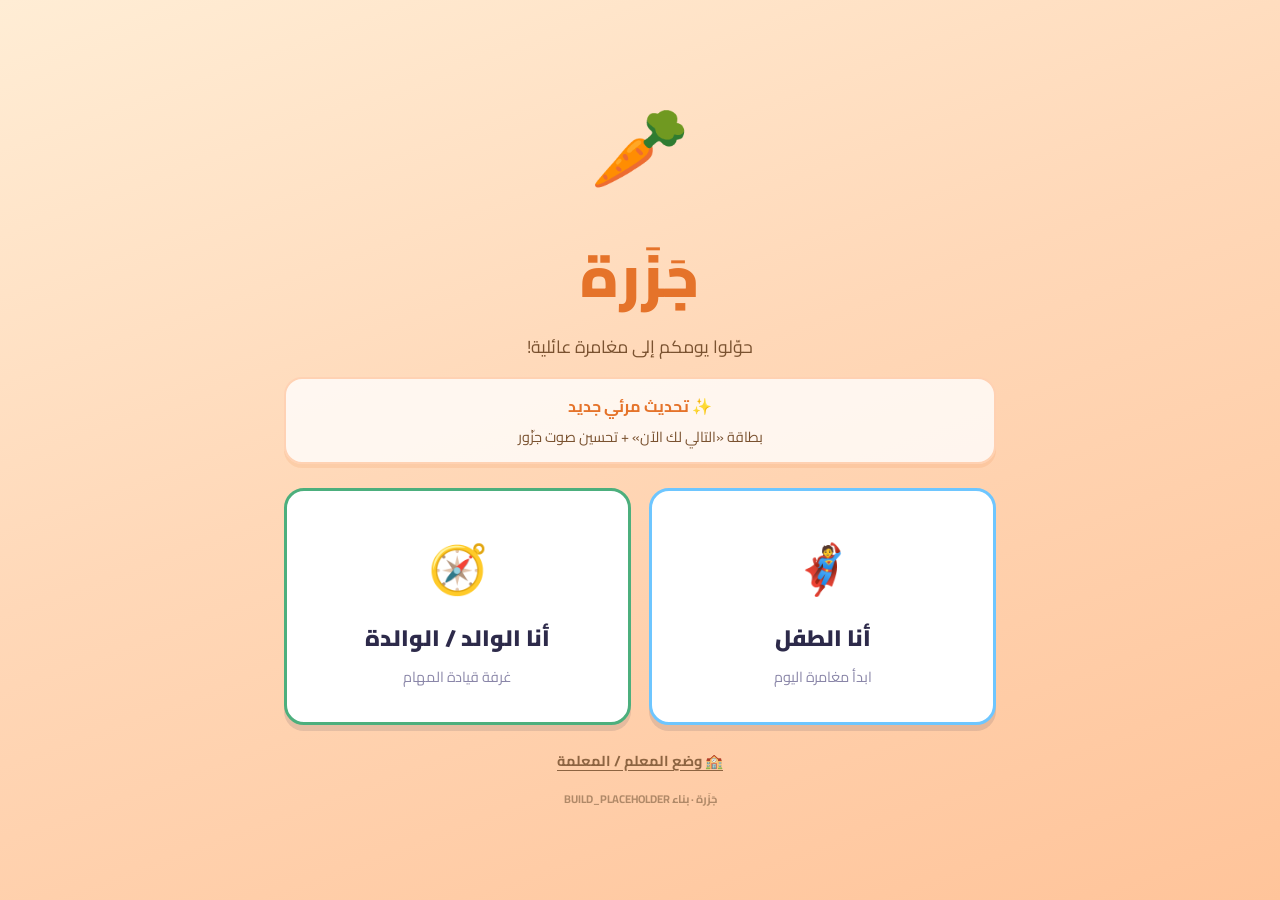
==== commit b9da4131: "feat(accounts): add temporary family entry and child codes" ====
--- a/index.html
+++ b/index.html
@@ -31,12 +31,12 @@
       <div class="role-cards">
         <button class="role-card role-kid" onclick="App.enterKid()">
           <span class="role-emoji">🦸</span>
-          <span class="role-name">أنا البطل</span>
+          <span class="role-name">أنا الطفل</span>
           <span class="role-desc">ابدأ مغامرة اليوم</span>
         </button>
         <button class="role-card role-parent" onclick="App.enterParent()">
           <span class="role-emoji">🧭</span>
-          <span class="role-name">أنا الوالد</span>
+          <span class="role-name">أنا الوالد / الوالدة</span>
           <span class="role-desc">غرفة قيادة المهام</span>
         </button>
       </div>
@@ -61,12 +61,13 @@
   <section id="screen-childselect" class="screen">
     <div class="childselect-wrap">
       <button class="btn-back" onclick="App.showScreen('screen-role')">→ رجوع</button>
-      <h2 class="cs-title">من البطل الذي سيلعب؟ 🦸</h2>
+      <h2 class="cs-title">من سيلعب اليوم؟ 🦸</h2>
       <div id="childselect-grid" class="cs-grid"></div>
       <div class="cs-join">
         <p class="muted">ما لك حساب؟ الحسابات ينشئها الوالد فقط 🔐</p>
         <button class="btn-ghost" onclick="App.joinRequestForm()">🙋 اطلب من والدك إضافتك</button>
-        <button class="btn-ghost" onclick="App.familyJoinForm()">☁️ الانضمام برمز العائلة (جهاز جديد)</button>
+        <button class="btn-ghost" onclick="App.childCodeForm()">🔑 الدخول بكود الطفل</button>
+        <button class="btn-ghost" onclick="App.familyJoinForm()">☁️ مزامنة العائلة على جهاز جديد</button>
       </div>
     </div>
   </section>
@@ -121,17 +122,20 @@
       <div class="kid-stats">
         <span class="stat-chip stat-coins">🥕 <b id="stat-coins">0</b></span>
         <span class="stat-chip stat-streak">🔥 <b id="stat-streak">0</b></span>
+        <button class="btn-ghost small" title="كيف ألعب؟" aria-label="كيف ألعب؟" onclick="App.startTour(true)">؟</button>
         <button class="btn-ghost small" onclick="App.showScreen('screen-role')">✕</button>
       </div>
     </header>
 
     <div id="ktab-map" class="ktab-panel active"></div>
+    <div id="ktab-farm" class="ktab-panel"></div>
     <div id="ktab-hero" class="ktab-panel"></div>
     <div id="ktab-shop" class="ktab-panel"></div>
     <div id="ktab-badges" class="ktab-panel"></div>
 
     <nav class="kid-nav">
       <button class="knav active" data-ktab="map" onclick="App.kidTab('map')"><span>🗺️</span>المغامرة</button>
+      <button class="knav" data-ktab="farm" onclick="App.kidTab('farm')"><span>🌾</span>مزرعتي<i class="knav-dot" id="farm-dot" hidden></i></button>
       <button class="knav" data-ktab="hero" onclick="App.kidTab('hero')"><span>🦸</span>بطلي</button>
       <button class="knav" data-ktab="shop" onclick="App.kidTab('shop')"><span>🏪</span>المتجر</button>
       <button class="knav" data-ktab="badges" onclick="App.kidTab('badges')"><span>🏅</span>أوسمتي</button>
@@ -164,6 +168,7 @@
   <script src="audio.js?v=4"></script>
   <script src="voice.js"></script>
   <script src="app.js"></script>
+  <script src="farm.js?v=1"></script>
   <script src="sync.js?v=3"></script>
   <script>
     // داخل تطبيق أندرويد (Capacitor) الملفات محلية أصلًا — عامل الخدمة هناك
--- a/styles.css
+++ b/styles.css
@@ -83,10 +83,11 @@
 .pin-pad { display: grid; grid-template-columns: repeat(3, 1fr); gap: 12px; max-width: 280px; margin: 0 auto; }
 .pin-pad button {
   background: #fff; border-radius: 16px; font-size: 1.5rem; font-weight: 700;
-  padding: 16px 0; box-shadow: 0 4px 0 rgba(45,42,74,0.1);
+  padding: 16px 0; box-shadow: 0 4px 0 rgba(45,42,74,0.1); touch-action: manipulation;
 }
 .pin-pad button:active { transform: translateY(2px); box-shadow: none; }
 .pin-error { color: var(--red); font-weight: 700; margin-top: 16px; min-height: 1.4em; }
+.account-flow { text-align:right; max-width:420px; margin:0 auto; }.account-flow h2 { margin:4px 0 10px; }.account-flow label { display:block; margin:14px 0 6px; font-weight:700; }.account-flow input,.account-flow select { width:100%; min-height:48px; font-size:16px; border:1px solid #cfe0d3; border-radius:12px; padding:10px 12px; background:#fff; }.account-flow .btn-primary { width:100%; margin-top:14px; }.temporary-code { margin:14px 0; padding:14px; border:1px dashed var(--green); border-radius:14px; text-align:center; letter-spacing:.22em; font-size:1.45rem; font-weight:900; color:var(--green-dark); background:#f4fbf6; }.device-code-input { text-align:center; letter-spacing:.2em; font-weight:900; }.identity-row { display:grid; grid-template-columns:repeat(3,1fr); gap:8px; }.identity-pick { border:1px solid #d8e7dc; border-radius:12px; background:#fff; color:var(--ink); padding:9px 6px; font-family:inherit; cursor:pointer; }.identity-pick.active { border-color:var(--green); background:#eaf7ee; color:var(--green-dark); font-weight:900; }
 
 /* ═══════════ لوحة الوالدين ═══════════ */
 #screen-parent { background: #f4f2fb; padding-bottom: 60px; }
@@ -1533,3 +1534,116 @@
 .jazour-voice-status small { color: #806f61; font-size: .69rem; font-weight: 700; line-height: 1.5; }
 .jazour-voice-status span { border-radius: 9px; background: #fff; color: #78685d; font-size: .66rem; font-weight: 800; line-height: 1.45; padding: 7px 8px; }
 .jazour-voice-modal .form-grid > div > .muted { color: #7f7888; font-size: .68rem; font-weight: 700; line-height: 1.55; margin: 7px 0 0; }
+
+/* ═══════════════ مزرعة جزّور داخل المغامرة ═══════════════ */
+.farm-bar { display: flex; gap: 5px; padding: 8px 10px 4px; direction: rtl; }
+.fres { flex: 1; display: flex; align-items: center; justify-content: center; gap: 3px; min-width: 0;
+  padding: 5px 3px; border-radius: 999px; background: #fff9eb; color: #46351f;
+  box-shadow: 0 2px 0 rgba(147, 112, 67, .16); font: 900 12px Cairo, sans-serif; }
+.fres img { width: 17px; height: 17px; object-fit: contain; }
+.fres.bump { animation: fresBump .5s cubic-bezier(.34, 1.56, .64, 1); }
+@keyframes fresBump { 50% { transform: scale(1.2); background: #fff; } }
+
+.farm-view { position: relative; height: calc(100dvh - 268px); min-height: 300px; max-height: 540px; margin: 0 10px; overflow: hidden;
+  border-radius: 20px; background: #82bd60; touch-action: none; cursor: grab;
+  box-shadow: inset 0 2px 10px rgba(30, 60, 20, .18); }
+.fworld { position: absolute; top: 0; right: auto; left: 0; width: 1180px; height: 664px;
+  transform-origin: 0 0; will-change: transform; }
+.fworld-base { position: absolute; inset: 0; width: 100%; height: 100%; display: block; pointer-events: none; }
+.fshadow { position: absolute; border-radius: 50%; background: rgba(34, 77, 27, .25);
+  filter: blur(5px); pointer-events: none; }
+.fpad { position: absolute; border-radius: 50%; pointer-events: none;
+  background: radial-gradient(ellipse at 50% 45%, rgba(190,153,102,.72) 0%, rgba(174,137,88,.55) 58%, rgba(174,137,88,0) 100%); }
+.fbuild { position: absolute; display: block; filter: drop-shadow(0 9px 7px rgba(38, 68, 25, .28));
+  pointer-events: none; }
+.fplaced { animation: fPlace .55s cubic-bezier(.34, 1.56, .64, 1); }
+@keyframes fPlace { 0% { transform: scale(.55) } 62% { transform: scale(1.09) } 100% { transform: scale(1) } }
+
+.fcrop { position: absolute; border: 0; padding: 0; background: transparent; cursor: pointer;
+  transform-origin: 50% 90%; filter: drop-shadow(0 5px 4px rgba(38, 55, 20, .26)); }
+.fcrop img { width: 100%; display: block; pointer-events: none; }
+.fcrop.f-ready { animation: fReady 1.75s ease-in-out infinite; }
+@keyframes fReady { 0%, 100% { transform: translateY(0) rotate(-1deg) } 50% { transform: translateY(-3px) rotate(1deg) } }
+.fcrop.f-growing { animation: fSway 4.2s ease-in-out infinite; }
+@keyframes fSway { 0%, 100% { transform: rotate(-1deg) } 50% { transform: rotate(1deg) } }
+.fcrop.fempty { display: grid; place-items: center; height: 26px; border-radius: 50%;
+  color: #fff6e2; background: rgba(74, 44, 20, .3); box-shadow: inset 0 1px 0 rgba(255, 240, 210, .25);
+  font: 900 15px/1 Cairo, sans-serif; filter: none; }
+.fcrop.fpull { pointer-events: none; animation: fPull .48s cubic-bezier(.23,1,.32,1) forwards; }
+@keyframes fPull { 0% { transform: translateY(0) scale(1); opacity: 1 }
+  70% { transform: translateY(-34px) rotate(-9deg) scale(1.12); opacity: 1 }
+  100% { transform: translateY(-58px) rotate(10deg) scale(.66); opacity: 0 } }
+
+.fslot { position: absolute; width: 116px; height: 72px; display: grid; place-items: center;
+  border: 0; padding: 0; background: transparent; cursor: pointer; }
+.fring { position: absolute; inset: 0; border: 3px dashed rgba(255, 255, 255, .85); border-radius: 50%;
+  background: rgba(126, 190, 88, .3); box-shadow: inset 0 0 22px rgba(255, 255, 255, .35); }
+.fplus { position: relative; display: grid; place-items: center; width: 46px; height: 46px;
+  border-radius: 50%; background: #fffdf5; color: #4f9138; border: 3px solid #6fb84e;
+  font: 900 26px/1 Cairo, sans-serif;
+  box-shadow: 0 5px 0 rgba(52, 118, 46, .5), 0 9px 16px rgba(40, 70, 25, .28);
+  animation: fBeat 2s ease-in-out infinite; }
+@keyframes fBeat { 0%, 72%, 100% { transform: translateY(0) scale(1) }
+  80% { transform: translateY(-6px) scale(1.1) } 90% { transform: translateY(0) scale(.97) } }
+
+.fjz { position: absolute; width: 88px; z-index: 680; display: block;
+  filter: drop-shadow(0 10px 7px rgba(35, 72, 25, .3)); cursor: pointer;
+  transition: left .7s cubic-bezier(.23,1,.32,1), top .7s cubic-bezier(.23,1,.32,1);
+  animation: fHop 1.1s ease-in-out infinite; }
+@keyframes fHop { 0%, 100% { transform: translateY(0) scaleY(1) }
+  48% { transform: translateY(-5px) scaleY(1.025) } 70% { transform: translateY(0) scaleY(.975) } }
+
+.farm-hint-row { display: flex; align-items: center; gap: 8px; margin: 10px 14px 4px; }
+.farm-hint { flex: 1; margin: 0; text-align: right; color: #6b5940; font: 800 12.5px/1.6 Cairo, sans-serif; }
+.farm-show { flex: none; border: 0; border-radius: 12px; padding: 9px 11px; cursor: pointer;
+  background: #4f8f36; color: #fff; font: 900 11.5px Cairo, sans-serif; box-shadow: 0 3px 0 #31722e; }
+.farm-show:active { transform: translateY(2px); box-shadow: 0 1px 0 #31722e; }
+.fhint { animation: fHint 1s ease-in-out 3; }
+@keyframes fHint { 50% { filter: drop-shadow(0 0 12px #ffe066) brightness(1.25); } }
+
+.farm-sheet { position: fixed; right: 0; bottom: 0; left: 0; z-index: 70; max-height: 74%;
+  overflow-y: auto; padding: 14px 14px calc(84px + env(safe-area-inset-bottom));
+  background: #fffdf7; border-radius: 24px 24px 0 0; box-shadow: 0 -10px 28px rgba(41, 49, 26, .28);
+  transform: translateY(110%); transition: transform .34s cubic-bezier(.34, 1.25, .64, 1); }
+.farm-sheet.on { transform: translateY(0); }
+.fsheet-handle { width: 38px; height: 4px; margin: 0 auto 11px; border-radius: 9px; background: #e7dcc8; }
+.farm-sheet h3 { margin: 0 0 11px; text-align: center; color: #342516; font: 900 16px Cairo, sans-serif; }
+.fpicks { display: grid; grid-template-columns: 1fr 1fr; gap: 9px; }
+.fpick { display: flex; align-items: center; gap: 8px; padding: 9px; border: 2px solid #ece1cb;
+  border-radius: 16px; background: #f9f4e8; text-align: right; cursor: pointer; }
+.fpick:active { transform: scale(.96); }
+.fpick.locked { opacity: .45; }
+.fpick-img { width: 44px; height: 44px; object-fit: contain; flex: none; }
+.fpick b { display: block; color: #3a2919; font: 900 12.5px Cairo, sans-serif; }
+.fpick-cost { display: flex; gap: 7px; margin-top: 3px; }
+.fpick-cost span { display: flex; align-items: center; gap: 3px; color: #7d6950; font: 800 10.5px Cairo, sans-serif; }
+.fpick-cost img { width: 14px; height: 14px; object-fit: contain; }
+
+.knav-dot { position: absolute; top: 5px; left: 50%; margin-left: 12px; width: 9px; height: 9px;
+  border-radius: 50%; background: #ff6b3d; box-shadow: 0 0 0 2px #fff; }
+.knav { position: relative; }
+
+/* ═══════════════ جولة أول مرة ═══════════════ */
+.kid-tour { position: fixed; inset: 0; z-index: 120; display: grid; place-items: center;
+  padding: 22px; background: rgba(30, 24, 14, .58); backdrop-filter: blur(3px);
+  opacity: 0; pointer-events: none; transition: opacity .26s; }
+.kid-tour.on { opacity: 1; pointer-events: auto; }
+.kid-tour__card { width: min(340px, 100%); padding: 20px 18px 18px; text-align: center;
+  background: #fffdf6; border-radius: 26px; box-shadow: 0 18px 44px rgba(40, 30, 12, .34);
+  transform: translateY(14px) scale(.96); transition: transform .3s cubic-bezier(.34, 1.5, .64, 1); }
+.kid-tour.on .kid-tour__card { transform: translateY(0) scale(1); }
+.kid-tour__jz { width: 116px; margin: -60px auto 6px; display: block;
+  filter: drop-shadow(0 10px 10px rgba(40, 60, 20, .28)); }
+.kid-tour__card h2 { margin: 4px 0 6px; color: #3a2919; font: 900 19px Cairo, sans-serif; }
+.kid-tour__card p { margin: 0 0 14px; color: #6f5c44; font: 700 13.5px/1.75 Cairo, sans-serif; }
+.kid-tour__dots { display: flex; gap: 6px; justify-content: center; margin-bottom: 14px; }
+.kid-tour__dots i { width: 7px; height: 7px; border-radius: 50%; background: #e3d8c2; }
+.kid-tour__dots i.on { width: 20px; border-radius: 99px; background: #6fb84e; }
+.kid-tour__skip { display: block; width: 100%; margin-top: 9px; border: 0; background: none;
+  color: #998a70; font: 800 12px Cairo, sans-serif; cursor: pointer; }
+
+/* شريط تقدم رفيع داخل بطاقة «التالي لك الآن» — بدل عدّاد مكرر بنفس الرقم */
+.next-mission__bar { display: block; height: 7px; margin-top: 12px; border-radius: 99px;
+  background: rgba(120, 100, 70, .16); overflow: hidden; }
+.next-mission__bar em { display: block; height: 100%; border-radius: 99px;
+  background: linear-gradient(90deg, #7ec45a, #4f9138); transition: width .45s cubic-bezier(.23,1,.32,1); }
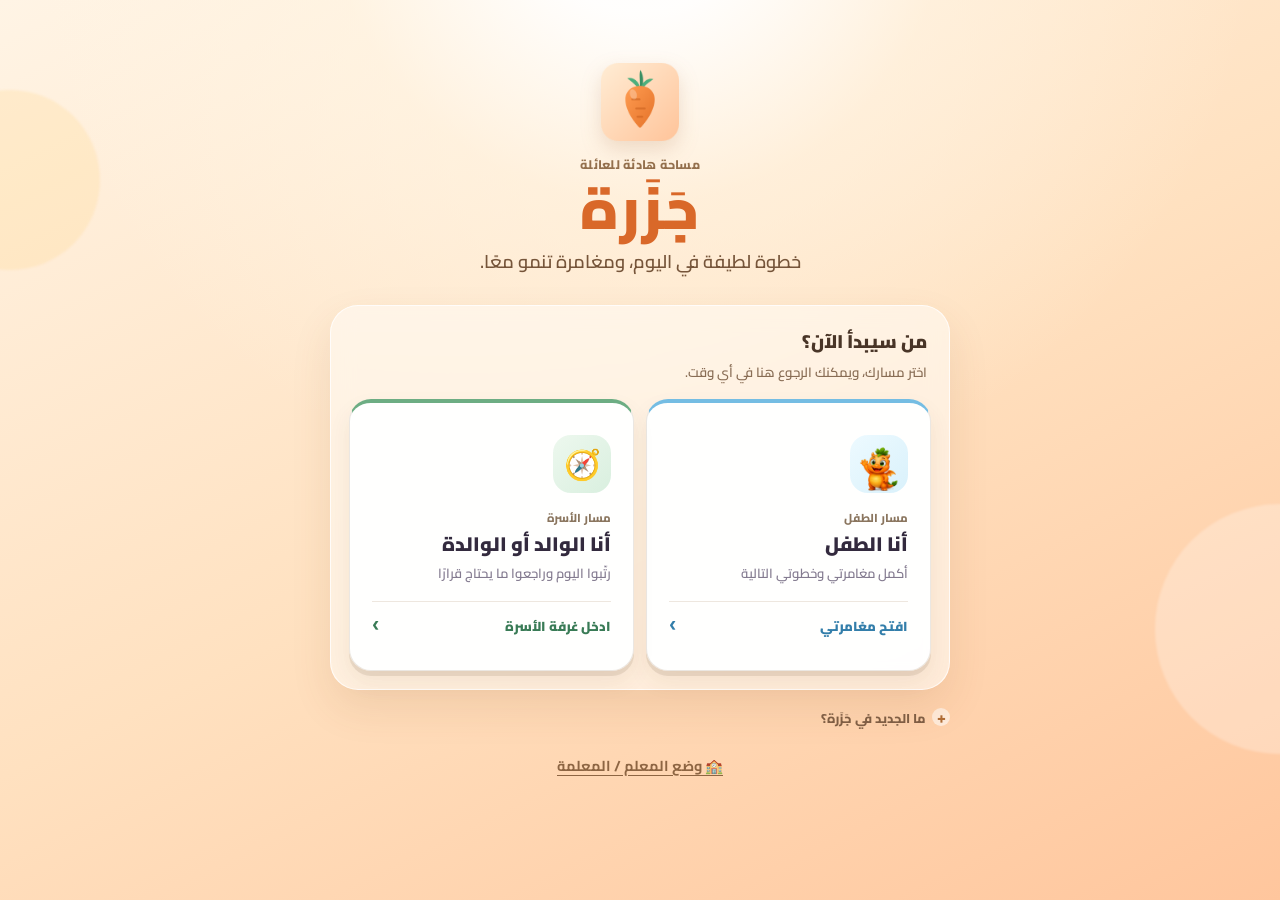
==== commit 09ee6724: "feat(ui): refine family entry screen" ====
--- a/index.html
+++ b/index.html
@@ -21,25 +21,34 @@
   <!-- ═══════════ شاشة اختيار الدور ═══════════ -->
   <section id="screen-role" class="screen active">
     <div class="role-wrap">
-      <div class="logo-bounce">🥕</div>
-      <h1 class="app-title">جَزَرة</h1>
-      <p class="app-tagline">حوّلوا يومكم إلى مغامرة عائلية!</p>
-      <div class="release-banner">
-        <b>✨ تحديث مرئي جديد</b>
-        <span>بطاقة «التالي لك الآن» + تحسين صوت جزّور</span>
-      </div>
-      <div class="role-cards">
-        <button class="role-card role-kid" onclick="App.enterKid()">
-          <span class="role-emoji">🦸</span>
-          <span class="role-name">أنا الطفل</span>
-          <span class="role-desc">ابدأ مغامرة اليوم</span>
-        </button>
-        <button class="role-card role-parent" onclick="App.enterParent()">
-          <span class="role-emoji">🧭</span>
-          <span class="role-name">أنا الوالد / الوالدة</span>
-          <span class="role-desc">غرفة قيادة المهام</span>
-        </button>
-      </div>
+      <header class="role-brand">
+        <img class="role-logo" src="icons/icon-192.png" alt="" aria-hidden="true">
+        <p class="role-kicker">مساحة هادئة للعائلة</p>
+        <h1 class="app-title">جَزَرة</h1>
+        <p class="app-tagline">خطوة لطيفة في اليوم، ومغامرة تنمو معًا.</p>
+      </header>
+      <section class="role-choice" aria-labelledby="role-choice-title">
+        <div class="role-choice__head">
+          <h2 id="role-choice-title">من سيبدأ الآن؟</h2>
+          <p>اختر مسارك، ويمكنك الرجوع هنا في أي وقت.</p>
+        </div>
+        <div class="role-cards">
+          <button class="role-card role-kid" onclick="App.enterKid()">
+            <span class="role-card__icon role-card__icon--kid" aria-hidden="true"><img src="farm/characters/jazour/wave.webp" alt=""></span>
+            <span class="role-card__body"><span class="role-card__eyebrow">مسار الطفل</span><span class="role-name">أنا الطفل</span><span class="role-desc">أكمل مغامرتي وخطوتي التالية</span></span>
+            <span class="role-card__action">افتح مغامرتي <b aria-hidden="true">‹</b></span>
+          </button>
+          <button class="role-card role-parent" onclick="App.enterParent()">
+            <span class="role-card__icon role-card__icon--parent" aria-hidden="true">🧭</span>
+            <span class="role-card__body"><span class="role-card__eyebrow">مسار الأسرة</span><span class="role-name">أنا الوالد أو الوالدة</span><span class="role-desc">رتّبوا اليوم وراجعوا ما يحتاج قرارًا</span></span>
+            <span class="role-card__action">ادخل غرفة الأسرة <b aria-hidden="true">‹</b></span>
+          </button>
+        </div>
+      </section>
+      <details class="role-release-note">
+        <summary>ما الجديد في جَزَرة؟</summary>
+        <p>بطاقة «التالي لك الآن» وتحسينات لصوت جزّور داخل المغامرة.</p>
+      </details>
       <button class="teacher-link" onclick="App.enterTeacher()">🏫 وضع المعلم / المعلمة</button>
     </div>
   </section>
@@ -89,20 +98,21 @@
   <section id="screen-parent" class="screen">
     <header class="parent-header">
       <div>
-        <h2>🧭 غرفة القيادة</h2>
+        <span class="screen-eyebrow">إدارة اليوم العائلي</span>
+        <h2>غرفة الأسرة</h2>
         <p id="parent-subtitle" class="muted"></p>
       </div>
-      <button class="btn-ghost" onclick="App.showScreen('screen-role')">خروج</button>
+      <button class="btn-ghost parent-exit" onclick="App.showScreen('screen-role')">خروج</button>
     </header>
 
     <div id="child-switcher" class="child-switcher"></div>
 
     <nav class="parent-tabs">
-      <button class="ptab active" data-ptab="tasks" onclick="App.parentTab('tasks')">📋 المهام</button>
-      <button class="ptab" data-ptab="rewards" onclick="App.parentTab('rewards')">🎁 المكافآت</button>
-      <button class="ptab" data-ptab="boss" onclick="App.parentTab('boss')">👾 الزعيم</button>
-      <button class="ptab" data-ptab="report" onclick="App.parentTab('report')">📊 التقارير</button>
-      <button class="ptab" data-ptab="settings" onclick="App.parentTab('settings')">⚙️</button>
+      <button class="ptab active" data-ptab="tasks" onclick="App.parentTab('tasks')"><span>📋</span>اليوم</button>
+      <button class="ptab" data-ptab="rewards" onclick="App.parentTab('rewards')"><span>🎁</span>المكافآت</button>
+      <button class="ptab" data-ptab="boss" onclick="App.parentTab('boss')"><span>👾</span>التحدّي</button>
+      <button class="ptab" data-ptab="report" onclick="App.parentTab('report')"><span>📊</span>التقدّم</button>
+      <button class="ptab" data-ptab="settings" onclick="App.parentTab('settings')"><span>⚙️</span>الأسرة</button>
     </nav>
 
     <div id="ptab-tasks" class="ptab-panel active"></div>
@@ -117,13 +127,13 @@
     <header class="kid-header">
       <button class="kid-avatar-chip" onclick="App.kidTab('hero')">
         <span id="kid-avatar-mini">🦸</span>
-        <span id="kid-name-mini">البطل</span>
+        <span id="kid-name-mini">صديق جزّور</span>
       </button>
       <div class="kid-stats">
         <span class="stat-chip stat-coins">🥕 <b id="stat-coins">0</b></span>
         <span class="stat-chip stat-streak">🔥 <b id="stat-streak">0</b></span>
         <button class="btn-ghost small" title="كيف ألعب؟" aria-label="كيف ألعب؟" onclick="App.startTour(true)">؟</button>
-        <button class="btn-ghost small" onclick="App.showScreen('screen-role')">✕</button>
+        <button class="btn-ghost small" aria-label="الخروج إلى اختيار المسار" onclick="App.showScreen('screen-role')">✕</button>
       </div>
     </header>
 
@@ -134,11 +144,11 @@
     <div id="ktab-badges" class="ktab-panel"></div>
 
     <nav class="kid-nav">
-      <button class="knav active" data-ktab="map" onclick="App.kidTab('map')"><span>🗺️</span>المغامرة</button>
-      <button class="knav" data-ktab="farm" onclick="App.kidTab('farm')"><span>🌾</span>مزرعتي<i class="knav-dot" id="farm-dot" hidden></i></button>
-      <button class="knav" data-ktab="hero" onclick="App.kidTab('hero')"><span>🦸</span>بطلي</button>
-      <button class="knav" data-ktab="shop" onclick="App.kidTab('shop')"><span>🏪</span>المتجر</button>
-      <button class="knav" data-ktab="badges" onclick="App.kidTab('badges')"><span>🏅</span>أوسمتي</button>
+      <button class="knav active" data-ktab="map" onclick="App.kidTab('map')"><span>🗺️</span>اليوم</button>
+      <button class="knav" data-ktab="farm" onclick="App.kidTab('farm')"><span>🌾</span>المزرعة<i class="knav-dot" id="farm-dot" hidden></i></button>
+      <button class="knav" data-ktab="hero" onclick="App.kidTab('hero')"><span>✨</span>ملفي</button>
+      <button class="knav" data-ktab="shop" onclick="App.kidTab('shop')"><span>🏪</span>المكافآت</button>
+      <button class="knav" data-ktab="badges" onclick="App.kidTab('badges')"><span>🏅</span>إنجازاتي</button>
     </nav>
   </section>
 
@@ -150,7 +160,10 @@
       <h2 id="celebrate-title">أحسنت يا بطل!</h2>
       <p id="celebrate-msg"></p>
       <div class="celebrate-gains" id="celebrate-gains"></div>
-      <button class="btn-primary big" onclick="App.closeCelebrate()">واصل المغامرة! 🚀</button>
+      <div class="celebrate-actions">
+        <button id="celebrate-primary" class="btn-primary big" onclick="App.closeCelebrate()">واصل المغامرة! 🚀</button>
+        <button id="celebrate-secondary" class="btn-ghost celebrate-secondary" type="button" hidden>تابع يومي</button>
+      </div>
     </div>
   </div>
 
--- a/styles.css
+++ b/styles.css
@@ -28,6 +28,7 @@
 
 button { font-family: inherit; cursor: pointer; border: none; background: none; color: inherit; }
 input, select, textarea { font-family: inherit; font-size: 1rem; }
+button:focus-visible, input:focus-visible, select:focus-visible, textarea:focus-visible { outline: 3px solid #6ec6ff; outline-offset: 3px; }
 b { font-weight: 700; }
 .muted { color: #8a86a8; font-size: 0.85rem; }
 
@@ -36,37 +37,68 @@
 
 /* ═══════════ شاشة اختيار الدور ═══════════ */
 #screen-role {
-  background: linear-gradient(160deg, #ffedd5 0%, #ffd8b8 45%, #ffc49a 100%);
-}
+  position:relative; overflow:hidden;
+  background:radial-gradient(circle at 50% -12%,rgba(255,255,255,.94) 0 10%,rgba(255,246,230,.54) 26%,transparent 52%),linear-gradient(154deg,#fff4e5 0%,#ffe1c0 51%,#ffc69d 100%);
+}
+#screen-role::before,#screen-role::after { content:""; position:absolute; pointer-events:none; border-radius:50%; filter:blur(1px); }
+#screen-role::before { width:250px; height:250px; inset-inline-start:-125px; top:56%; background:rgba(255,255,255,.26); }
+#screen-role::after { width:180px; height:180px; inset-inline-end:-80px; top:10%; background:rgba(255,205,111,.19); }
 .role-wrap {
-  max-width: 480px; margin: 0 auto; padding: 8vh 24px 40px;
-  display: flex; flex-direction: column; align-items: center; text-align: center;
-}
-.logo-bounce { font-size: 5rem; animation: bounce 2s ease-in-out infinite; }
-@keyframes bounce { 0%,100% { transform: translateY(0) rotate(-8deg); } 50% { transform: translateY(-14px) rotate(8deg); } }
-.app-title { font-size: 3rem; font-weight: 900; color: var(--carrot-dark); letter-spacing: 1px; }
-.app-tagline { font-size: 1.1rem; color: #7a5230; margin-bottom: 14px; }
-.release-banner {
-  width: 100%; margin-bottom: 24px; padding: 12px 14px; border-radius: 18px;
-  background: rgba(255, 255, 255, 0.78); border: 2px solid rgba(255, 140, 66, 0.35);
-  box-shadow: 0 4px 0 rgba(229, 115, 42, 0.12); color: #7a5230;
-  display: flex; flex-direction: column; gap: 2px; font-size: 0.9rem;
-}
-.release-banner b { color: var(--carrot-dark); font-size: 1rem; }
-
-.role-cards { display: flex; flex-direction: column; gap: 18px; width: 100%; }
+  position:relative; z-index:1; max-width:700px; min-height:100vh; margin:0 auto; padding:clamp(34px,7vh,76px) 24px 38px;
+  display:flex; flex-direction:column; align-items:center; text-align:center;
+}
+.role-brand { display:flex; flex-direction:column; align-items:center; }
+.role-logo { width:78px; height:78px; object-fit:contain; filter:drop-shadow(0 8px 10px rgba(153,82,27,.17)); }
+.role-kicker { margin:12px 0 2px; color:#94704d; font-size:.78rem; font-weight:800; letter-spacing:.02em; }
+.app-title { color:#d96829; font-size:clamp(2.5rem,6vw,3.7rem); font-weight:900; line-height:1.05; letter-spacing:.015em; }
+.app-tagline { max-width:340px; margin:8px 0 28px; color:#76553a; font-size:clamp(1rem,2.4vw,1.14rem); font-weight:600; line-height:1.7; }
+.role-choice { width:100%; max-width:620px; padding:18px; border:1px solid rgba(255,255,255,.76); border-radius:28px; background:rgba(255,250,243,.61); box-shadow:0 18px 42px rgba(129,76,31,.11); backdrop-filter:blur(11px); }
+.role-choice__head { margin:0 4px 15px; text-align:start; }
+.role-choice__head h2 { color:#493527; font-size:1.15rem; font-weight:900; }
+.role-choice__head p { margin-top:3px; color:#896d55; font-size:.83rem; font-weight:600; line-height:1.6; }
+.role-cards { display:grid; grid-template-columns:repeat(2,minmax(0,1fr)); gap:12px; width:100%; }
 .role-card {
-  background: var(--card); border-radius: var(--radius); padding: 22px;
-  box-shadow: var(--shadow); display: flex; flex-direction: column; align-items: center; gap: 4px;
-  transition: transform 0.15s;
-  border: 3px solid transparent;
-}
-.role-card:active { transform: scale(0.97); }
-.role-kid { border-color: var(--sky); }
-.role-parent { border-color: var(--green); }
-.role-emoji { font-size: 3rem; }
-.role-name { font-size: 1.4rem; font-weight: 900; }
-.role-desc { color: #8a86a8; font-size: 0.9rem; }
+  min-height:248px; padding:18px; text-align:start; border:1px solid rgba(98,70,42,.13); border-radius:22px; background:rgba(255,255,255,.95);
+  box-shadow:0 5px 0 rgba(84,53,27,.10),0 11px 22px rgba(105,67,31,.08); display:flex; flex-direction:column; align-items:flex-start;
+  transition:transform .16s cubic-bezier(.23,1,.32,1),box-shadow .16s ease,border-color .16s ease;
+}
+.role-card:hover { transform:translateY(-3px); box-shadow:0 7px 0 rgba(84,53,27,.10),0 17px 27px rgba(105,67,31,.12); }
+.role-card:active { transform:translateY(1px) scale(.985); box-shadow:0 2px 0 rgba(84,53,27,.10),0 7px 16px rgba(105,67,31,.08); }
+.role-card:focus-visible { outline:3px solid #f2a245; outline-offset:4px; }
+.role-kid { border-top:4px solid #75bde3; }
+.role-parent { border-top:4px solid #6dad83; }
+.role-card__icon { display:grid; width:58px; height:58px; place-items:center; border-radius:18px; }
+.role-card__icon--kid { background:linear-gradient(135deg,#edfaff,#d9f1fb); overflow:hidden; }
+.role-card__icon--kid img { width:54px; height:54px; object-fit:contain; object-position:center 56%; }
+.role-card__icon--parent { background:linear-gradient(135deg,#edf8ee,#d9efdf); font-size:1.85rem; }
+.role-card__body { display:flex; flex:1; flex-direction:column; margin-top:14px; }
+.role-card__eyebrow { color:#8a755e; font-size:.72rem; font-weight:800; }
+.role-name { margin-top:2px; color:#332a3e; font-size:1.22rem; font-weight:900; line-height:1.4; }
+.role-desc { margin-top:5px; color:#847b90; font-size:.82rem; font-weight:600; line-height:1.65; }
+.role-card__action { display:flex; align-items:center; justify-content:space-between; width:100%; margin-top:16px; padding-top:12px; border-top:1px solid #eee7df; color:#73503a; font-size:.82rem; font-weight:900; }
+.role-card__action b { font-size:1.35rem; font-family:Arial,sans-serif; line-height:1; transform:rotate(180deg); }
+.role-kid .role-card__action { color:#337eaa; }
+.role-parent .role-card__action { color:#397b56; }
+.role-release-note { width:100%; max-width:620px; margin-top:16px; text-align:start; color:#805f46; }
+.role-release-note summary { width:max-content; max-width:100%; cursor:pointer; font-size:.8rem; font-weight:800; list-style:none; }
+.role-release-note summary::-webkit-details-marker { display:none; }
+.role-release-note summary::before { content:'+'; display:inline-grid; width:18px; height:18px; margin-inline-end:6px; place-items:center; border-radius:50%; background:rgba(255,255,255,.55); color:#b16d36; font-size:1rem; line-height:1; }
+.role-release-note[open] summary::before { content:'−'; }
+.role-release-note p { margin-top:7px; padding-inline-start:24px; color:#927661; font-size:.76rem; font-weight:600; line-height:1.65; }
+.teacher-link { margin-top:16px; color:#7e6046; font-size:.8rem; font-weight:800; text-decoration:underline; text-decoration-color:rgba(126,96,70,.4); text-underline-offset:4px; }
+.teacher-link:focus-visible { outline:3px solid #f2a245; outline-offset:4px; border-radius:8px; }
+@media (max-width:520px) {
+  .role-wrap { padding:32px 16px 28px; }
+  .role-logo { width:66px; height:66px; }
+  .app-tagline { margin-bottom:22px; }
+  .role-choice { padding:15px; border-radius:24px; }
+  .role-cards { grid-template-columns:1fr; gap:10px; }
+  .role-card { min-height:0; padding:15px; display:grid; grid-template-columns:58px minmax(0,1fr); column-gap:13px; }
+  .role-card__icon { grid-row:span 2; }
+  .role-card__body { margin-top:0; }
+  .role-card__action { grid-column:1 / -1; margin-top:12px; }
+  .role-desc { font-size:.78rem; }
+}
 
 /* ═══════════ شاشة الرقم السري ═══════════ */
 #screen-pin { background: linear-gradient(160deg, #e8f6ef, #d3ecdd); }
@@ -90,12 +122,15 @@
 .account-flow { text-align:right; max-width:420px; margin:0 auto; }.account-flow h2 { margin:4px 0 10px; }.account-flow label { display:block; margin:14px 0 6px; font-weight:700; }.account-flow input,.account-flow select { width:100%; min-height:48px; font-size:16px; border:1px solid #cfe0d3; border-radius:12px; padding:10px 12px; background:#fff; }.account-flow .btn-primary { width:100%; margin-top:14px; }.temporary-code { margin:14px 0; padding:14px; border:1px dashed var(--green); border-radius:14px; text-align:center; letter-spacing:.22em; font-size:1.45rem; font-weight:900; color:var(--green-dark); background:#f4fbf6; }.device-code-input { text-align:center; letter-spacing:.2em; font-weight:900; }.identity-row { display:grid; grid-template-columns:repeat(3,1fr); gap:8px; }.identity-pick { border:1px solid #d8e7dc; border-radius:12px; background:#fff; color:var(--ink); padding:9px 6px; font-family:inherit; cursor:pointer; }.identity-pick.active { border-color:var(--green); background:#eaf7ee; color:var(--green-dark); font-weight:900; }
 
 /* ═══════════ لوحة الوالدين ═══════════ */
-#screen-parent { background: #f4f2fb; padding-bottom: 60px; }
+#screen-parent { background: radial-gradient(circle at 92% 0%, rgba(255,201,60,.22), transparent 30%), radial-gradient(circle at 8% 14%, rgba(110,198,255,.18), transparent 25%), #f7f5fb; padding-bottom: 78px; min-height: 100vh; }
 .parent-header {
   display: flex; justify-content: space-between; align-items: center;
-  padding: 20px 20px 12px; max-width: 640px; margin: 0 auto;
-}
-.parent-header h2 { font-size: 1.4rem; font-weight: 900; }
+  padding: 24px 20px 16px; max-width: 700px; margin: 0 auto;
+}
+.screen-eyebrow { display:block; color:var(--green-dark); font-size:.78rem; font-weight:900; letter-spacing:.02em; margin-bottom:3px; }
+.parent-header h2 { font-size:1.65rem; font-weight:900; line-height:1.15; }
+.parent-header .muted { margin-top:5px; max-width:260px; }
+.parent-exit { flex:none; min-height:40px; }
 .btn-ghost {
   color: #8a86a8; font-weight: 700; border: 2px solid #d9d5ec;
   border-radius: 12px; padding: 6px 14px; font-size: 0.9rem; background: #fff;
@@ -103,16 +138,17 @@
 .btn-ghost.small { padding: 2px 10px; }
 
 .parent-tabs {
-  display: flex; gap: 6px; padding: 8px 20px; max-width: 640px; margin: 0 auto;
-  overflow-x: auto;
+  display:grid; grid-template-columns:repeat(5, minmax(0, 1fr)); gap:8px; padding:4px 20px 12px; max-width:700px; margin:0 auto;
 }
 .ptab {
-  background: #fff; border-radius: 14px; padding: 8px 14px; font-weight: 700;
-  font-size: 0.9rem; color: #8a86a8; white-space: nowrap; border: 2px solid transparent;
-}
-.ptab.active { color: var(--purple); border-color: var(--purple); }
-
-.ptab-panel { display: none; max-width: 640px; margin: 0 auto; padding: 12px 20px 40px; }
+  background:rgba(255,255,255,.86); border-radius:16px; padding:9px 5px 8px; min-height:62px; font-weight:800;
+  font-size:.78rem; color:#807c99; border:1px solid rgba(223,218,239,.9); display:flex; flex-direction:column; align-items:center; justify-content:center; gap:3px; white-space:nowrap; transition:transform .18s ease, border-color .18s ease, background .18s ease;
+}
+.ptab span { font-size:1.12rem; line-height:1; }
+.ptab:active { transform:scale(.96); }
+.ptab.active { color:#5f45bd; border-color:#9b6dff; background:#fff; box-shadow:0 5px 0 rgba(123,79,224,.16); }
+
+.ptab-panel { display:none; max-width:700px; margin:0 auto; padding:10px 20px 40px; }
 .ptab-panel.active { display: block; }
 
 .card {
@@ -134,6 +170,11 @@
 .icon-btn {
   width: 34px; height: 34px; border-radius: 10px; background: #f4f2fb;
   font-size: 0.95rem; display: grid; place-items: center;
+}
+.child-card-qr {
+  width: auto; min-width: 34px; padding: 0 7px; display: inline-flex;
+  align-items: center; justify-content: center; gap: 3px; white-space: nowrap;
+  font-size: .68rem; font-weight: 900;
 }
 
 .btn-primary {
@@ -275,15 +316,13 @@
 .pill { background: #f4f2fb; border-radius: 99px; padding: 6px 14px; font-size: 0.85rem; font-weight: 700; }
 
 /* ═══════════ عالم الطفل ═══════════ */
-#screen-kid {
-  background: linear-gradient(180deg, #bde8ff 0%, #e0f5ff 30%, #fff6e5 100%);
-  padding-bottom: 90px;
+#screen-kid { background:linear-gradient(180deg,#bde8ff 0%,#e0f5ff 30%,#fff6e5 100%); padding-bottom:104px; min-height:100vh;
 }
 .kid-header {
   display: flex; justify-content: space-between; align-items: center;
-  padding: 14px 16px; max-width: 560px; margin: 0 auto;
+  padding:14px 16px 12px; max-width:600px; margin:0 auto; direction:rtl;
   position: sticky; top: 0; z-index: 5;
-  background: rgba(189, 232, 255, 0.85); backdrop-filter: blur(6px);
+  background:rgba(189,232,255,.88); backdrop-filter:blur(12px); border-bottom:1px solid rgba(255,255,255,.55);
 }
 .kid-avatar-chip {
   display: flex; align-items: center; gap: 8px; background: #fff; border-radius: 99px;
@@ -301,18 +340,32 @@
 
 .kid-nav {
   position: fixed; bottom: 0; right: 0; left: 0; z-index: 10;
-  display: flex; justify-content: space-around; padding: 8px 10px 14px;
-  background: #fff; border-radius: 24px 24px 0 0; box-shadow: 0 -4px 20px rgba(45,42,74,0.12);
-  max-width: 560px; margin: 0 auto;
+  display:grid; grid-template-columns:repeat(5,1fr); padding:8px 8px calc(11px + env(safe-area-inset-bottom));
+  background:rgba(255,255,255,.96); border-radius:24px 24px 0 0; box-shadow:0 -8px 24px rgba(45,42,74,.12); max-width:600px; margin:0 auto; direction:rtl;
 }
 .knav {
-  display: flex; flex-direction: column; align-items: center; gap: 2px;
-  font-size: 0.75rem; font-weight: 900; color: #b6b2cc; padding: 4px 10px;
-  border-radius: 14px;
-}
-.knav span { font-size: 1.5rem; filter: grayscale(1); opacity: 0.6; }
-.knav.active { color: var(--carrot-dark); background: #fff3e6; }
+  display:flex; flex-direction:column; align-items:center; justify-content:center; gap:3px; min-width:0; min-height:54px;
+  font-size:.69rem; font-weight:900; color:#9290a9; padding:4px 2px; border-radius:14px; transition:transform .18s ease, background .18s ease, color .18s ease;
+}
+.knav span { font-size:1.35rem; filter:grayscale(1); opacity:.62; line-height:1; }
+.knav:active { transform:scale(.95); }
+.knav.active { color:var(--carrot-dark); background:#fff3e6; }
 .knav.active span { filter: none; opacity: 1; }
+
+@media (max-width: 480px) {
+  .parent-header { padding:20px 16px 14px; }
+  .parent-tabs { display:grid; grid-template-columns:repeat(3, minmax(0, 1fr)); overflow:visible; padding:4px 12px 12px; gap:6px; }
+  .ptab { min-width:0; min-height:56px; flex:auto; padding:7px 4px; font-size:.72rem; line-height:1.15; white-space:normal; }
+  .ptab-panel { padding:8px 16px 34px; }
+  .kid-header { padding-right:12px; padding-left:12px; }
+  .kid-avatar-chip { padding:6px 10px 6px 12px; font-size:.92rem; }
+  .kid-stats { gap:5px; }
+  .stat-chip { padding:6px 8px; font-size:.85rem; }
+}
+
+@media (prefers-reduced-motion: reduce) {
+  *, *::before, *::after { scroll-behavior:auto !important; animation-duration:.01ms !important; animation-iteration-count:1 !important; transition-duration:.01ms !important; }
+}
 
 /* خريطة المغامرة */
 .map-title { text-align: center; font-weight: 900; font-size: 1.25rem; margin: 8px 0 2px; }
@@ -655,6 +708,12 @@
   font-size: 1.05rem; color: var(--carrot-dark);
 }
 .gain-chip.xp { background: #f0e9ff; color: var(--purple); }
+.gain-chip.farm { background:#eaf8ed; color:#367347; }
+.celebrate-impact-copy { display:inline-block; margin-top:8px; color:#49745b; font-size:.9rem; font-weight:800; line-height:1.65; }
+.celebrate-card--impact { border:3px solid #b7e2c5; background:linear-gradient(160deg,#fff 0%,#f4fff6 100%); }
+.celebrate-card--impact .celebrate-emoji { animation: none; }
+.celebrate-actions { display:flex; flex-direction:column; gap:9px; }
+.celebrate-secondary { width:100%; min-height:46px; }
 
 .confetti-layer { position: absolute; inset: 0; overflow: hidden; pointer-events: none; z-index: 1; }
 .confetti {
@@ -1233,8 +1292,29 @@
 .entry-treasure b { font-size: 0.87rem; }
 .entry-treasure small { color: #77718f; font-size: 0.72rem; font-weight: 700; margin-top: 1px; }
 .entry-treasure__action { color: #3977a3; font-size: 0.78rem; font-weight: 900; background: #fff; border-radius: 99px; padding: 5px 10px; }
+.entry-treasure--quiet { background:#fff; border-style:solid; border-color:#e8e4da; box-shadow:none; }
+.entry-treasure--quiet .entry-treasure__emoji { font-size:1.45rem; filter:saturate(.75); }
+.entry-treasure--quiet .entry-treasure__action { color:#5f5a77; background:#f4f2ed; }
+.mystery-node--quiet { background:#fffaf3; color:#5f566f; border:2px solid #efe0c6; box-shadow:none; }
+.mystery-node--quiet .m-emoji { font-size:1.8rem; animation:none; }
 
 .today-quests { margin: 20px 0 16px; }
+.today-quests--later, .later-explore, .parent-day-details {
+  background: rgba(255,255,255,.9); border: 2px solid #ebe6d9; border-radius: 20px; overflow: hidden; box-shadow: 0 3px 0 rgba(45,42,74,.06);
+}
+.today-quests--later > summary, .later-explore > summary, .parent-day-details > summary {
+  display:flex; align-items:center; justify-content:space-between; gap:12px; padding:14px; cursor:pointer; list-style:none;
+}
+.today-quests--later > summary::-webkit-details-marker, .later-explore > summary::-webkit-details-marker, .parent-day-details > summary::-webkit-details-marker { display:none; }
+.today-quests__summary > span, .later-explore > summary > span, .parent-day-details > summary > span { display:flex; flex:1; flex-direction:column; min-width:0; }
+.today-quests__summary small, .later-explore small, .parent-day-details small { color:#8a86a8; font-size:.72rem; font-weight:700; }
+.today-quests__summary b, .later-explore b, .parent-day-details b { color:#393350; font-size:1rem; font-weight:900; margin-top:2px; }
+.today-quests__summary em, .later-explore em, .parent-day-details em { color:#6d6780; background:#f2f0ed; border-radius:99px; padding:6px 9px; font-size:.72rem; font-style:normal; font-weight:900; white-space:nowrap; }
+.today-quests__summary i { font-size:1rem; font-style:normal; margin-right:4px; }
+.today-quests--later[open] .today-quests__summary, .later-explore[open] > summary, .parent-day-details[open] > summary { border-bottom:1px solid #eee9dc; }
+.today-quests__body, .later-explore__body, .parent-day-details__body { padding:12px; background:#fcfbff; }
+.today-quests__body .entry-treasure { margin-top:0; }
+.today-quests__body .mystery-node { margin-top:0; margin-bottom:12px; }
 .section-heading { justify-content: space-between; gap: 12px; margin: 0 2px 10px; }
 .section-heading h2 { font-size: 1.15rem; font-weight: 900; }
 .section-heading .eyebrow { color: #8a86a8; margin-bottom: 0; }
@@ -1308,6 +1388,8 @@
 .self-choice b { color: #6849b3; font-size: 0.86rem; }
 .self-choice small { color: #8a86a8; font-size: 0.72rem; font-weight: 700; }
 .self-choice__arrow { color: var(--purple); font-size: 1.25rem; font-weight: 900; }
+.self-choice { background:#fff; border-color:#e2dfd8; box-shadow:0 2px 0 rgba(45,42,74,.04); }
+.self-choice b, .self-choice__arrow { color:#5f5a77; }
 .today-empty { text-align: center; background: #fff; border: 2px dashed #ded9cd; border-radius: 20px; padding: 20px; color: #77718f; font-size: .87rem; font-weight: 700; }
 .today-empty span { display: block; font-size: 2.2rem; margin-bottom: 5px; }
 
@@ -1329,7 +1411,61 @@
 .discover-world[open] .discover-world__chevron { transform: rotate(180deg); }
 .discover-world__body { background: #fcfbff; border-top: 1px solid #eee9dc; padding: 12px; }
 .discover-world__body .quran-card { margin-bottom: 12px; }
+.discover-world__body--open { display:flex; flex-direction:column; gap:10px; background:#fcfbff; border:1px solid #eee9dc; border-radius:16px; padding:10px; }
+.discover-world__body--open .quran-card { margin-bottom:0; }
+.discover-world__body--open .world-glance { margin-bottom:0; }
+.discover-world__body--open .journey-banner { border-width:2px; box-shadow:none; padding:11px; }
+.child-share-link { width:100%; min-height:42px; color:#605b73; border-color:#dfd9d1; background:#fff; }
 .quran-card--friday { background: linear-gradient(135deg,#365f8c,#4a7ab5); box-shadow: 0 5px 0 #2a4a6e; }
+
+.parent-day-intro { margin:4px 2px 12px; }
+.parent-day-intro > span { color:var(--green-dark); font-size:.74rem; font-weight:900; }
+.parent-day-intro h3 { color:#393350; font-size:1.05rem; font-weight:900; margin-top:4px; line-height:1.5; }
+.parent-today-focus { background:linear-gradient(135deg,#effbff,#f7f1ff); border:2px solid #dceaf4; border-radius:20px; padding:14px; margin:12px 0; }
+.parent-today-focus__top { display:flex; align-items:center; gap:10px; }
+.parent-today-focus__top > span { width:42px; height:42px; display:grid; place-items:center; background:#fff; border-radius:14px; font-size:1.25rem; }
+.parent-today-focus__top > div { flex:1; min-width:0; }
+.parent-today-focus__top p, .parent-next-suggestion p { color:#77718f; font-size:.72rem; font-weight:800; }
+.parent-today-focus__top h3, .parent-next-suggestion h3 { color:#393350; font-size:1rem; font-weight:900; margin-top:2px; line-height:1.35; }
+.parent-today-focus__top b { color:var(--purple); font-size:.9rem; }
+.parent-today-focus__bar { height:8px; margin:12px 0 9px; background:#e6e1f2; border-radius:99px; overflow:hidden; }
+.parent-today-focus__bar i { display:block; height:100%; background:linear-gradient(90deg,var(--green),#8ccf66); border-radius:inherit; transition:width .3s ease; }
+.parent-today-focus__bottom { display:flex; align-items:center; justify-content:space-between; gap:10px; color:#5f5a77; font-size:.76rem; font-weight:700; }
+.parent-today-focus__bottom span { min-width:0; }
+.parent-today-focus__bottom .btn-ghost { flex:0 0 auto; min-height:36px; padding:6px 10px; font-size:.75rem; }
+.parent-next-suggestion { display:flex; align-items:center; gap:10px; background:#fffaf0; border:2px solid #f3e4bd; border-radius:20px; padding:13px; margin:12px 0; }
+.parent-next-suggestion > span { font-size:1.6rem; }
+.parent-next-suggestion > div { flex:1; min-width:0; }
+.parent-next-suggestion small { display:block; color:#77718f; font-size:.7rem; font-weight:700; margin-top:2px; }
+.parent-next-suggestion .btn-primary { flex:0 0 auto; min-height:40px; padding:8px 11px; font-size:.76rem; }
+.parent-day-details { margin-top:14px; }
+.parent-day-details > summary em { font-size:1.1rem; }
+.parent-day-details__body { display:flex; flex-direction:column; gap:12px; }
+.parent-day-details__body > .card { margin:0; }
+.parent-manager-group { background:#fff; border:1px solid #ece8e0; border-radius:18px; padding:12px; }
+.parent-manager-group + .parent-manager-group { margin-top:2px; }
+.parent-manager-group__head { display:flex; align-items:flex-start; gap:9px; margin-bottom:10px; }
+.parent-manager-group__head > span { width:32px; height:32px; display:grid; place-items:center; border-radius:11px; background:#f2f4f0; font-size:1rem; }
+.parent-manager-group__head > div { display:flex; flex:1; flex-direction:column; min-width:0; }
+.parent-manager-group__head b { color:#49435d; font-size:.92rem; }
+.parent-manager-group__head small { color:#888397; font-size:.71rem; font-weight:700; margin-top:1px; }
+.parent-manager-group .card { border:0; box-shadow:none; background:#fbfaf8; margin:0 0 10px; }
+.parent-manager-group .form-row { margin-top:0; }
+
+@media (max-width: 480px) {
+  .parent-header { padding:18px 14px 10px; align-items:flex-start; gap:10px; }
+  .parent-header h2 { font-size:1.35rem; }
+  .parent-header .muted { font-size:.76rem; max-width:240px; }
+  .parent-tabs { grid-template-columns:repeat(3, minmax(0, 1fr)); padding:4px 12px 12px; gap:6px; }
+  .ptab { min-width:0; min-height:56px; padding:7px 4px; font-size:.72rem; line-height:1.15; white-space:normal; }
+  .ptab span { font-size:1rem; }
+  .ptab-panel { padding-right:14px; padding-left:14px; }
+  .parent-today-focus__bottom { align-items:flex-start; flex-direction:column; }
+  .parent-today-focus__bottom .btn-ghost { width:100%; }
+  .parent-next-suggestion { align-items:flex-start; flex-direction:column; }
+  .parent-next-suggestion > span { line-height:1; }
+  .parent-next-suggestion .btn-primary { width:100%; align-self:stretch; }
+}
 
 @media (min-width: 720px) {
   .guided-day { max-width: 760px; padding-top: 20px; }
@@ -1344,6 +1480,9 @@
   .today-quest { padding: 11px; }
   .today-quest h3 { font-size: .9rem; }
   .status-chip { display: none; }
+  .today-quests__summary em { padding:5px 7px; font-size:.66rem; }
+  .parent-next-suggestion { align-items:flex-start; }
+  .parent-next-suggestion .btn-primary { align-self:center; }
 }
 
 
@@ -1543,6 +1682,18 @@
 .fres img { width: 17px; height: 17px; object-fit: contain; }
 .fres.bump { animation: fresBump .5s cubic-bezier(.34, 1.56, .64, 1); }
 @keyframes fresBump { 50% { transform: scale(1.2); background: #fff; } }
+.farm-daily-pulse { display:grid; grid-template-columns:38px minmax(0,1fr) auto; align-items:center; gap:8px; margin:5px 10px 8px; padding:9px 10px; border:1px solid #dbe7ce; border-radius:17px; background:#fffdf5; color:#3c412d; box-shadow:0 3px 10px rgba(70,85,35,.09); }
+.farm-daily-pulse--new { border-color:#b9dca7; background:linear-gradient(135deg,#fffdf5 0%,#f2f9e9 100%); }
+.farm-daily-pulse__icon { width:38px; height:38px; display:grid; place-items:center; border-radius:13px; background:#edf7e4; font-size:1.2rem; }
+.farm-daily-pulse__copy { min-width:0; }
+.farm-daily-pulse__copy p,.farm-daily-pulse__copy h3,.farm-daily-pulse__copy small { margin:0; display:block; }
+.farm-daily-pulse__copy p { color:#7c9c60; font:900 9.5px Cairo,sans-serif; }
+.farm-daily-pulse__copy h3 { margin-top:1px; color:#3a3d2a; font:900 13px/1.35 Cairo,sans-serif; }
+.farm-daily-pulse__copy small { margin-top:1px; color:#6f745e; font:700 10px/1.45 Cairo,sans-serif; }
+.farm-daily-pulse__latest { display:block; margin-top:4px; color:#5d7946; font:800 9.5px/1.35 Cairo,sans-serif; white-space:nowrap; overflow:hidden; text-overflow:ellipsis; }
+.farm-daily-pulse__action { min-height:38px; border:0; border-radius:11px; padding:7px 9px; background:#4f8f36; color:#fff; font:900 10.5px Cairo,sans-serif; box-shadow:0 3px 0 #31722e; cursor:pointer; white-space:nowrap; }
+.farm-daily-pulse__action:active { transform:translateY(2px); box-shadow:0 1px 0 #31722e; }
+.farm-daily-pulse__action:focus-visible { outline:3px solid #ffca63; outline-offset:3px; }
 
 .farm-view { position: relative; height: calc(100dvh - 268px); min-height: 300px; max-height: 540px; margin: 0 10px; overflow: hidden;
   border-radius: 20px; background: #82bd60; touch-action: none; cursor: grab;
@@ -1562,13 +1713,19 @@
 .fcrop { position: absolute; border: 0; padding: 0; background: transparent; cursor: pointer;
   transform-origin: 50% 90%; filter: drop-shadow(0 5px 4px rgba(38, 55, 20, .26)); }
 .fcrop img { width: 100%; display: block; pointer-events: none; }
+.ffield-row { position:absolute; width:174px; height:3px; border-radius:99px; pointer-events:none; transform:rotate(23.4deg); transform-origin:center;
+  background:rgba(92,52,25,.25); box-shadow:0 3px 0 rgba(255,218,151,.16); }
 .fcrop.f-ready { animation: fReady 1.75s ease-in-out infinite; }
 @keyframes fReady { 0%, 100% { transform: translateY(0) rotate(-1deg) } 50% { transform: translateY(-3px) rotate(1deg) } }
 .fcrop.f-growing { animation: fSway 4.2s ease-in-out infinite; }
 @keyframes fSway { 0%, 100% { transform: rotate(-1deg) } 50% { transform: rotate(1deg) } }
-.fcrop.fempty { display: grid; place-items: center; height: 26px; border-radius: 50%;
-  color: #fff6e2; background: rgba(74, 44, 20, .3); box-shadow: inset 0 1px 0 rgba(255, 240, 210, .25);
-  font: 900 15px/1 Cairo, sans-serif; filter: none; }
+.fcrop.fempty { display:grid; place-items:center; height:24px; border-radius:50%; color:#fff; background:radial-gradient(ellipse at 50% 48%,rgba(68,36,16,.62) 0 34%,rgba(92,52,25,.24) 36% 56%,transparent 59%); box-shadow:none; font:900 12px/1 Cairo,sans-serif; filter:none; }
+.fcrop-add { display:grid; place-items:center; width:16px; height:16px; border-radius:50%; background:rgba(255,250,237,.92); opacity:0; transition:opacity .16s ease-out,transform .16s ease-out; }
+.fcrop.fempty:hover .fcrop-add,.fcrop.fempty:focus-visible .fcrop-add { opacity:1; transform:scale(1.1); }
+.fcrop.fempty:focus-visible { outline:3px solid #ffcb62; outline-offset:3px; }
+.fcrop.fempty.farm-impact-target { color:#fff; background:radial-gradient(ellipse at 50% 46%,#4f8f36 0 47%,rgba(79,143,54,.54) 48% 65%,transparent 67%); box-shadow:0 0 0 5px rgba(255,224,102,.7),0 0 18px rgba(79,143,54,.72); animation:fImpactPulse 1.2s ease-in-out infinite; }
+.fcrop.fempty.farm-impact-target .fcrop-add { opacity:1; background:rgba(255,255,255,.9); color:#4f8f36; }
+@keyframes fImpactPulse { 50% { transform:scale(1.14); box-shadow:0 0 0 8px rgba(255, 224, 102, .35), 0 0 21px rgba(79, 143, 54, .95); } }
 .fcrop.fpull { pointer-events: none; animation: fPull .48s cubic-bezier(.23,1,.32,1) forwards; }
 @keyframes fPull { 0% { transform: translateY(0) scale(1); opacity: 1 }
   70% { transform: translateY(-34px) rotate(-9deg) scale(1.12); opacity: 1 }
@@ -1594,6 +1751,14 @@
   48% { transform: translateY(-5px) scaleY(1.025) } 70% { transform: translateY(0) scaleY(.975) } }
 
 .farm-hint-row { display: flex; align-items: center; gap: 8px; margin: 10px 14px 4px; }
+.farm-impact-banner { display:flex; align-items:center; gap:9px; margin:10px 14px 6px; padding:10px 11px; border:1px solid #b9dfbf; border-radius:15px; background:#f3fff3; color:#326342; }
+.farm-impact-banner > span { width:32px; height:32px; display:grid; place-items:center; flex:none; border-radius:50%; background:#e5f6e6; font-size:1.05rem; }
+.farm-impact-banner > div { min-width:0; flex:1; }
+.farm-impact-banner b,.farm-impact-banner small { display:block; }
+.farm-impact-banner b { font:900 12.5px Cairo,sans-serif; }
+.farm-impact-banner small { margin-top:1px; color:#5f8068; font:700 10.5px/1.5 Cairo,sans-serif; }
+.farm-impact-banner .btn-ghost { min-height:36px; padding:5px 9px; white-space:nowrap; font-size:.75rem; }
+.farm-impact-banner--done { border-color:#d9c98a; background:#fff9df; color:#62541e; }
 .farm-hint { flex: 1; margin: 0; text-align: right; color: #6b5940; font: 800 12.5px/1.6 Cairo, sans-serif; }
 .farm-show { flex: none; border: 0; border-radius: 12px; padding: 9px 11px; cursor: pointer;
   background: #4f8f36; color: #fff; font: 900 11.5px Cairo, sans-serif; box-shadow: 0 3px 0 #31722e; }
@@ -1621,6 +1786,7 @@
 
 .knav-dot { position: absolute; top: 5px; left: 50%; margin-left: 12px; width: 9px; height: 9px;
   border-radius: 50%; background: #ff6b3d; box-shadow: 0 0 0 2px #fff; }
+.knav-dot--farm { background:#68a944; box-shadow:0 0 0 2px #fff,0 0 0 4px rgba(104,169,68,.18); }
 .knav { position: relative; }
 
 /* ═══════════════ جولة أول مرة ═══════════════ */
@@ -1647,3 +1813,31 @@
   background: rgba(120, 100, 70, .16); overflow: hidden; }
 .next-mission__bar em { display: block; height: 100%; border-radius: 99px;
   background: linear-gradient(90deg, #7ec45a, #4f9138); transition: width .45s cubic-bezier(.23,1,.32,1); }
+.farm-companion-card { display:flex; align-items:center; gap:10px; margin:0 0 10px; padding:10px 12px; border:1px solid #e7c999; border-radius:16px; background:linear-gradient(135deg,#fffaf0,#fff4dc); box-shadow:0 5px 14px rgba(95,57,23,.08); }
+.farm-companion-card__icon { display:grid; flex:0 0 34px; width:34px; height:34px; place-items:center; border-radius:50%; background:#f5e0b5; font-size:20px; }
+.farm-companion-card div { min-width:0; flex:1; }
+.farm-companion-card p { margin:0 0 2px; color:#714a27; font:800 13px/1.4 Cairo,sans-serif; }
+.farm-companion-card small { display:block; color:#80654b; font:600 11px/1.65 Cairo,sans-serif; }
+.farm-companion-card__action { flex:0 0 auto; min-height:38px; padding:0 11px; border:0; border-radius:11px; background:#9a693d; color:#fffdf7; font:800 12px/1 Cairo,sans-serif; cursor:pointer; transition:transform .16s ease-out,filter .16s ease-out; }
+.farm-companion-card__action:active { transform:scale(.97); }
+.farm-companion-card__action:focus-visible { outline:3px solid #ffcb62; outline-offset:3px; }
+.farm-companion-card--greeted { border-color:#d6e7bd; background:linear-gradient(135deg,#f8fff1,#fffaf0); }
+.farm-companion { position:absolute; width:84px; height:84px; padding:0; border:0; background:transparent; cursor:pointer; transform-origin:50% 90%; }
+.farm-companion__signal { position:absolute; top:1px; inset-inline-end:0; display:grid; width:23px; height:23px; place-items:center; border-radius:50%; background:#fffdf5; color:#8e6138; box-shadow:0 2px 6px rgba(70,43,20,.18); font:800 16px/1 Cairo,sans-serif; }
+.farm-companion__progress { position:absolute; inset-inline-start:2px; bottom:0; min-width:26px; padding:2px 4px; border-radius:99px; background:rgba(76,48,27,.9); color:#fffaf1; box-shadow:0 2px 4px rgba(50,28,12,.22); font:800 10px/1 Cairo,sans-serif; direction:ltr; }
+.farm-companion--greeted .farm-companion__signal { color:#be7e70; }
+.farm-companion--ready .farm-companion__signal { color:#be851d; background:#fff4b8; }
+.farm-companion--baby .farm-companion__signal { color:#5e8e47; background:#f4fff0; }
+.farm-companion:focus-visible { outline:3px solid #ffcb62; outline-offset:2px; border-radius:18px; }
+@media (prefers-reduced-motion:no-preference) {
+  .farm-companion--curious .farm-companion__signal { animation:farmCompanionNotice 1.25s ease-in-out infinite; }
+  .farm-companion--greeted .farm-companion__signal { animation:farmCompanionHello .52s cubic-bezier(.23,1,.32,1) 1; }
+  .farm-companion--ready .farm-companion__signal { animation:farmCompanionNotice 1.05s ease-in-out infinite; }
+  .farm-companion-hatching-egg { animation:farmCompanionHatch .52s cubic-bezier(.23,1,.32,1) both; }
+  .farm-companion-baby { animation:farmCompanionBaby .34s cubic-bezier(.23,1,.32,1) both; }
+}
+@keyframes farmCompanionNotice { 0%,100% { transform:rotate(-3deg) translateY(0); } 50% { transform:rotate(4deg) translateY(-3px); } }
+@keyframes farmCompanionHello { 0% { transform:scale(1) rotate(0); } 45% { transform:scale(1.08) rotate(-5deg) translateY(-4px); } 100% { transform:scale(1) rotate(0); } }
+@keyframes farmCompanionHatch { 0%,35% { transform:rotate(0) scale(1); filter:brightness(1); } 52% { transform:rotate(-7deg) scale(1.04); filter:brightness(1.35); } 70% { transform:rotate(7deg) scale(.9); opacity:.6; } 100% { transform:rotate(0) scale(.72); opacity:0; } }
+@keyframes farmCompanionBaby { 0% { transform:scale(.76); opacity:0; filter:brightness(1.45); } 72% { transform:scale(1.07) translateY(-4px); opacity:1; } 100% { transform:scale(1); opacity:1; filter:brightness(1); } }
+@media (max-width:480px) { .farm-companion-card { align-items:flex-start; } .farm-companion-card__action { min-height:40px; padding:0 10px; } }
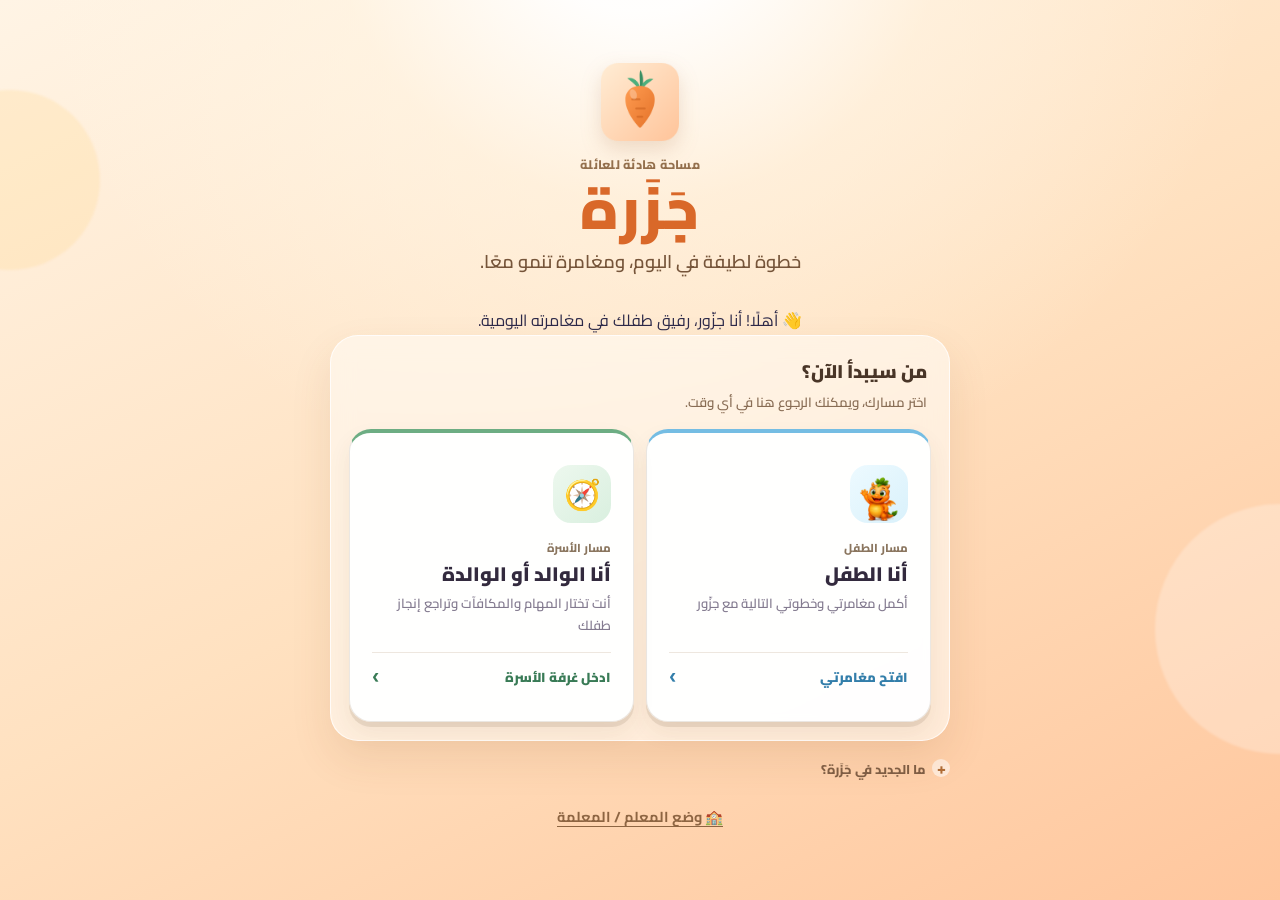
==== commit e500f226: "ui: clarify child and parent first impression" ====
--- a/index.html
+++ b/index.html
@@ -26,6 +26,7 @@
         <p class="role-kicker">مساحة هادئة للعائلة</p>
         <h1 class="app-title">جَزَرة</h1>
         <p class="app-tagline">خطوة لطيفة في اليوم، ومغامرة تنمو معًا.</p>
+        <p class="role-welcome">👋 أهلًا! أنا جزّور، رفيق طفلك في مغامرته اليومية.</p>
       </header>
       <section class="role-choice" aria-labelledby="role-choice-title">
         <div class="role-choice__head">
@@ -35,12 +36,12 @@
         <div class="role-cards">
           <button class="role-card role-kid" onclick="App.enterKid()">
             <span class="role-card__icon role-card__icon--kid" aria-hidden="true"><img src="farm/characters/jazour/wave.webp" alt=""></span>
-            <span class="role-card__body"><span class="role-card__eyebrow">مسار الطفل</span><span class="role-name">أنا الطفل</span><span class="role-desc">أكمل مغامرتي وخطوتي التالية</span></span>
+            <span class="role-card__body"><span class="role-card__eyebrow">مسار الطفل</span><span class="role-name">أنا الطفل</span><span class="role-desc">أكمل مغامرتي وخطوتي التالية مع جزّور</span></span>
             <span class="role-card__action">افتح مغامرتي <b aria-hidden="true">‹</b></span>
           </button>
           <button class="role-card role-parent" onclick="App.enterParent()">
             <span class="role-card__icon role-card__icon--parent" aria-hidden="true">🧭</span>
-            <span class="role-card__body"><span class="role-card__eyebrow">مسار الأسرة</span><span class="role-name">أنا الوالد أو الوالدة</span><span class="role-desc">رتّبوا اليوم وراجعوا ما يحتاج قرارًا</span></span>
+            <span class="role-card__body"><span class="role-card__eyebrow">مسار الأسرة</span><span class="role-name">أنا الوالد أو الوالدة</span><span class="role-desc">أنت تختار المهام والمكافآت وتراجع إنجاز طفلك</span></span>
             <span class="role-card__action">ادخل غرفة الأسرة <b aria-hidden="true">‹</b></span>
           </button>
         </div>
--- a/styles.css
+++ b/styles.css
@@ -1356,6 +1356,53 @@
 .today-quest__reward span { color: #b9b4cb; margin: 0 3px; }
 .today-quest__reward b { color: #bd8612; }
 .today-quest__actions { gap: 8px; margin-top: 11px; }
+.today-task-deck { margin: 2px 0 16px; }
+.today-task-deck__head, .today-task-deck__controls, .daily-quran__heading, .kid-world-teaser__heading, .day-complete-card, .today-waiting-card { display:flex; align-items:center; }
+.today-task-deck__head { justify-content:space-between; gap:10px; margin:0 4px 8px; }
+.today-task-deck__head > span:first-child { display:flex; align-items:baseline; gap:7px; }
+.today-task-deck__head small, .daily-quran__heading small, .kid-world-teaser__heading small, .day-complete-card small, .today-waiting-card small { color:#7a7497; font-size:.72rem; font-weight:900; }
+.today-task-deck__head b { color:var(--carrot-dark); font-size:.79rem; font-weight:900; }
+.today-task-deck__hint { color:#7b7590; background:#f2f0ed; border-radius:99px; padding:5px 8px; font-size:.66rem; font-weight:800; white-space:nowrap; }
+.today-task-deck__viewport { position:relative; padding-inline-start:24px; touch-action:pan-y; user-select:none; }
+.today-task-deck__peek { position:absolute; z-index:0; inset-inline-start:0; inset-block:14px; width:52px; display:flex; flex-direction:column; justify-content:center; gap:3px; padding:10px 6px; overflow:hidden; background:#f0ecdf; border:2px solid #e4ddca; border-radius:0 17px 17px 0; color:#7c755f; }
+.today-task-deck__peek small { font-size:.6rem; font-weight:900; }
+.today-task-deck__peek b { color:var(--carrot-dark); font-size:1.55rem; font-weight:900; line-height:1; }
+.today-quest--deck { position:relative; z-index:1; min-height:184px; padding:15px; box-shadow:0 5px 0 rgba(45,42,74,.08), 0 12px 20px rgba(45,42,74,.06); transition:transform .18s var(--ease-out, ease-out), box-shadow .18s var(--ease-out, ease-out); }
+.today-quest--deck:focus-visible { outline:3px solid #f2a245; outline-offset:3px; }
+.today-quest--deck h2 { font-size:1.1rem; font-weight:900; line-height:1.45; }
+.today-task-deck__controls { justify-content:space-between; gap:8px; margin:11px 3px 0; }
+.task-deck-nav { min-height:38px; padding:7px 10px; border:2px solid #e4ded1; border-radius:12px; background:#fff; color:#5f5a77; font-family:inherit; font-size:.72rem; font-weight:900; }
+.task-deck-nav:not(:disabled):active { transform:scale(.97); }
+.task-deck-nav:disabled { color:#bcb6a8; border-color:#eeeae2; background:#faf9f6; cursor:default; }
+.task-deck-nav:focus-visible { outline:3px solid #f2a245; outline-offset:2px; }
+.today-task-deck__dots { display:flex; gap:4px; align-items:center; justify-content:center; flex:1; min-width:0; }
+.today-task-deck__dots i { width:6px; height:6px; flex:0 0 6px; border-radius:99px; background:#ddd7cd; }
+.today-task-deck__dots i.on { width:17px; background:var(--carrot); }
+.daily-quran, .kid-world-teaser { margin:18px 0; }
+.daily-quran__heading, .kid-world-teaser__heading { justify-content:space-between; gap:10px; margin:0 3px 8px; }
+.daily-quran__heading h2, .kid-world-teaser__heading h2 { color:#393350; font-size:1.05rem; font-weight:900; margin-top:2px; }
+.daily-quran__heading > span:last-child { color:#1f8a70; background:#e4f5ed; border-radius:99px; padding:5px 8px; font-size:.71rem; font-weight:900; white-space:nowrap; }
+.daily-quran .quran-card { margin-bottom:0; padding:13px; box-shadow:0 4px 0 #176653; }
+.daily-quran .quran-card--friday { margin-top:9px; }
+.kid-world-teaser { border:2px solid #ebe6d9; border-radius:20px; background:#fffdf9; padding:12px; box-shadow:0 3px 0 rgba(45,42,74,.05); }
+.kid-world-teaser .world-glance { margin:0; }
+.kid-world-teaser .journey-banner { margin:0; border-width:2px; box-shadow:none; padding:12px; }
+.boss-card--journey { margin:10px 0 0; }
+.day-complete-card, .today-waiting-card { flex-wrap:wrap; align-items:flex-start; gap:11px; margin:4px 0 16px; border-radius:22px; padding:15px; }
+.day-complete-card { background:linear-gradient(135deg,#fff3d5,#f8fff5); border:2px solid #efd08f; box-shadow:0 5px 0 rgba(197,146,37,.14); }
+.today-waiting-card { background:#fffdf7; border:2px solid #f2d78d; }
+.day-complete-card > span, .today-waiting-card > span { width:48px; height:48px; display:grid; place-items:center; flex:0 0 48px; border-radius:16px; background:#fff; font-size:1.55rem; }
+.day-complete-card > div:not(.day-complete-card__actions), .today-waiting-card > div { flex:1; min-width:0; }
+.day-complete-card h2, .today-waiting-card h2 { color:#393350; font-size:1.12rem; font-weight:900; margin-top:2px; }
+.day-complete-card p, .today-waiting-card p { color:#77718f; font-size:.77rem; font-weight:700; line-height:1.55; margin-top:3px; }
+.day-complete-card__actions { display:flex; width:100%; gap:8px; margin-top:4px; }
+.day-complete-card__actions > * { flex:1; min-height:42px; font-size:.75rem; }
+.quiet-choice-space { margin-top:16px; }
+.quiet-choice-space h3 { margin-bottom:5px; }
+.quiet-choice-space__actions { display:grid; grid-template-columns:repeat(3,minmax(0,1fr)); gap:7px; margin-top:12px; }
+.quiet-choice-space__actions .btn-ghost { min-height:54px; padding:7px; font-size:.7rem; line-height:1.35; }
+.quiet-choice-space .entry-treasure { margin:12px 0 0; }
+.quiet-choice-space .mystery-node { margin:9px 0 0; }
 .quest-listen { width: 40px; height: 38px; flex: 0 0 40px; border-radius: 13px; font-size: .95rem; }
 .quest-cta {
   flex: 1;
@@ -1392,6 +1439,18 @@
 .self-choice b, .self-choice__arrow { color:#5f5a77; }
 .today-empty { text-align: center; background: #fff; border: 2px dashed #ded9cd; border-radius: 20px; padding: 20px; color: #77718f; font-size: .87rem; font-weight: 700; }
 .today-empty span { display: block; font-size: 2.2rem; margin-bottom: 5px; }
+
+@media (max-width: 380px) {
+  .today-task-deck__hint { font-size:.59rem; padding:4px 6px; }
+  .today-task-deck__viewport { padding-inline-start:18px; }
+  .today-task-deck__peek { width:43px; }
+  .task-deck-nav { padding:7px; font-size:.66rem; }
+  .quiet-choice-space__actions { grid-template-columns:1fr; }
+}
+
+@media (prefers-reduced-motion: reduce) {
+  .today-quest--deck { transition:none; }
+}
 
 .world-glance { margin-bottom: 14px; }
 .world-glance .journey-banner { margin: 0; }
@@ -1451,6 +1510,35 @@
 .parent-manager-group__head small { color:#888397; font-size:.71rem; font-weight:700; margin-top:1px; }
 .parent-manager-group .card { border:0; box-shadow:none; background:#fbfaf8; margin:0 0 10px; }
 .parent-manager-group .form-row { margin-top:0; }
+.weekly-plan-card { border-color:#d9d0f6; background:linear-gradient(135deg,#f8f5ff,#fff); }
+.weekly-plan-card__head { display:flex; align-items:center; gap:9px; }
+.weekly-plan-card__head > span { width:40px; height:40px; display:grid; place-items:center; flex:0 0 40px; border-radius:14px; background:#ece6ff; font-size:1.2rem; }
+.weekly-plan-card__head > div { min-width:0; flex:1; }
+.weekly-plan-card__head h3 { color:#54427e; font-size:.94rem; margin:0; }
+.weekly-plan-card__head p { color:#7e7494; font-size:.7rem; font-weight:700; line-height:1.5; margin:2px 0 0; }
+.weekly-plan-card__actions { display:grid; grid-template-columns:repeat(2,minmax(0,1fr)); gap:8px; margin-top:11px; }
+.weekly-plan-card__actions button { min-height:38px; padding:7px 8px; font-size:.72rem; }
+.weekly-plan-card > small { display:block; color:#827991; font-size:.64rem; font-weight:700; line-height:1.5; margin:8px 1px 0; }
+.weekly-plan-modal, .retry-proof-modal { direction:rtl; padding:2px 1px; }
+.weekly-pack-list { display:flex; flex-direction:column; gap:8px; margin-top:14px; }
+.weekly-pack-option { width:100%; min-height:72px; display:flex; align-items:center; gap:10px; border:2px solid #e9e5ef; border-radius:16px; background:#fff; color:#4a4259; padding:10px; text-align:right; transition:transform .15s ease,border-color .15s ease,background .15s ease; }
+.weekly-pack-option:hover, .weekly-pack-option:focus-visible { border-color:#a98ddd; background:#faf8ff; }
+.weekly-pack-option:active { transform:scale(.98); }
+.weekly-pack-option.selected { border-color:var(--purple); background:#f5f0ff; box-shadow:0 3px 0 rgba(105,72,179,.13); }
+.weekly-pack-option > span:first-child { width:35px; height:35px; display:grid; place-items:center; flex:0 0 35px; border-radius:12px; background:#f0ebff; font-size:1.16rem; }
+.weekly-pack-option > span:nth-child(2) { min-width:0; display:flex; flex:1; flex-direction:column; }
+.weekly-pack-option b { color:#51406e; font-size:.79rem; font-weight:900; }
+.weekly-pack-option small { color:#827993; font-size:.65rem; font-weight:700; line-height:1.45; margin-top:2px; }
+.weekly-pack-option em { flex:0 0 auto; color:#7961b0; font-size:.66rem; font-style:normal; font-weight:900; }
+.retry-note-list { display:flex; flex-direction:column; gap:7px; margin-top:12px; }
+.retry-note-choice { display:flex; align-items:flex-start; gap:8px; border:1px solid #e7e1ee; border-radius:13px; background:#fff; color:#5d5668; font-size:.75rem; font-weight:700; line-height:1.5; padding:9px; }
+.retry-note-choice input { width:18px; height:18px; flex:0 0 18px; accent-color:var(--green); margin-top:1px; }
+.kid-retry-note { display:flex; align-items:center; gap:9px; margin:0 0 12px; border:2px solid #f1d8eb; border-radius:18px; background:linear-gradient(135deg,#fff7fc,#fff); padding:10px 11px; box-shadow:0 3px 0 rgba(184,93,139,.08); }
+.kid-retry-note > span { width:34px; height:34px; display:grid; place-items:center; flex:0 0 34px; border-radius:12px; background:#ffeaf5; font-size:1.05rem; }
+.kid-retry-note > div { min-width:0; flex:1; }
+.kid-retry-note small { color:#a56782; font-size:.64rem; font-weight:900; }
+.kid-retry-note p { color:#665567; font-size:.75rem; font-weight:800; line-height:1.5; margin:1px 0 0; }
+.kid-retry-note .btn-ghost { min-height:34px; flex:0 0 auto; padding:5px 9px; font-size:.7rem; }
 
 @media (max-width: 480px) {
   .parent-header { padding:18px 14px 10px; align-items:flex-start; gap:10px; }
@@ -1465,6 +1553,9 @@
   .parent-next-suggestion { align-items:flex-start; flex-direction:column; }
   .parent-next-suggestion > span { line-height:1; }
   .parent-next-suggestion .btn-primary { width:100%; align-self:stretch; }
+  .weekly-plan-card__actions { grid-template-columns:1fr; }
+  .weekly-plan-card__actions button { width:100%; }
+  .kid-retry-note { align-items:flex-start; }
 }
 
 @media (min-width: 720px) {
